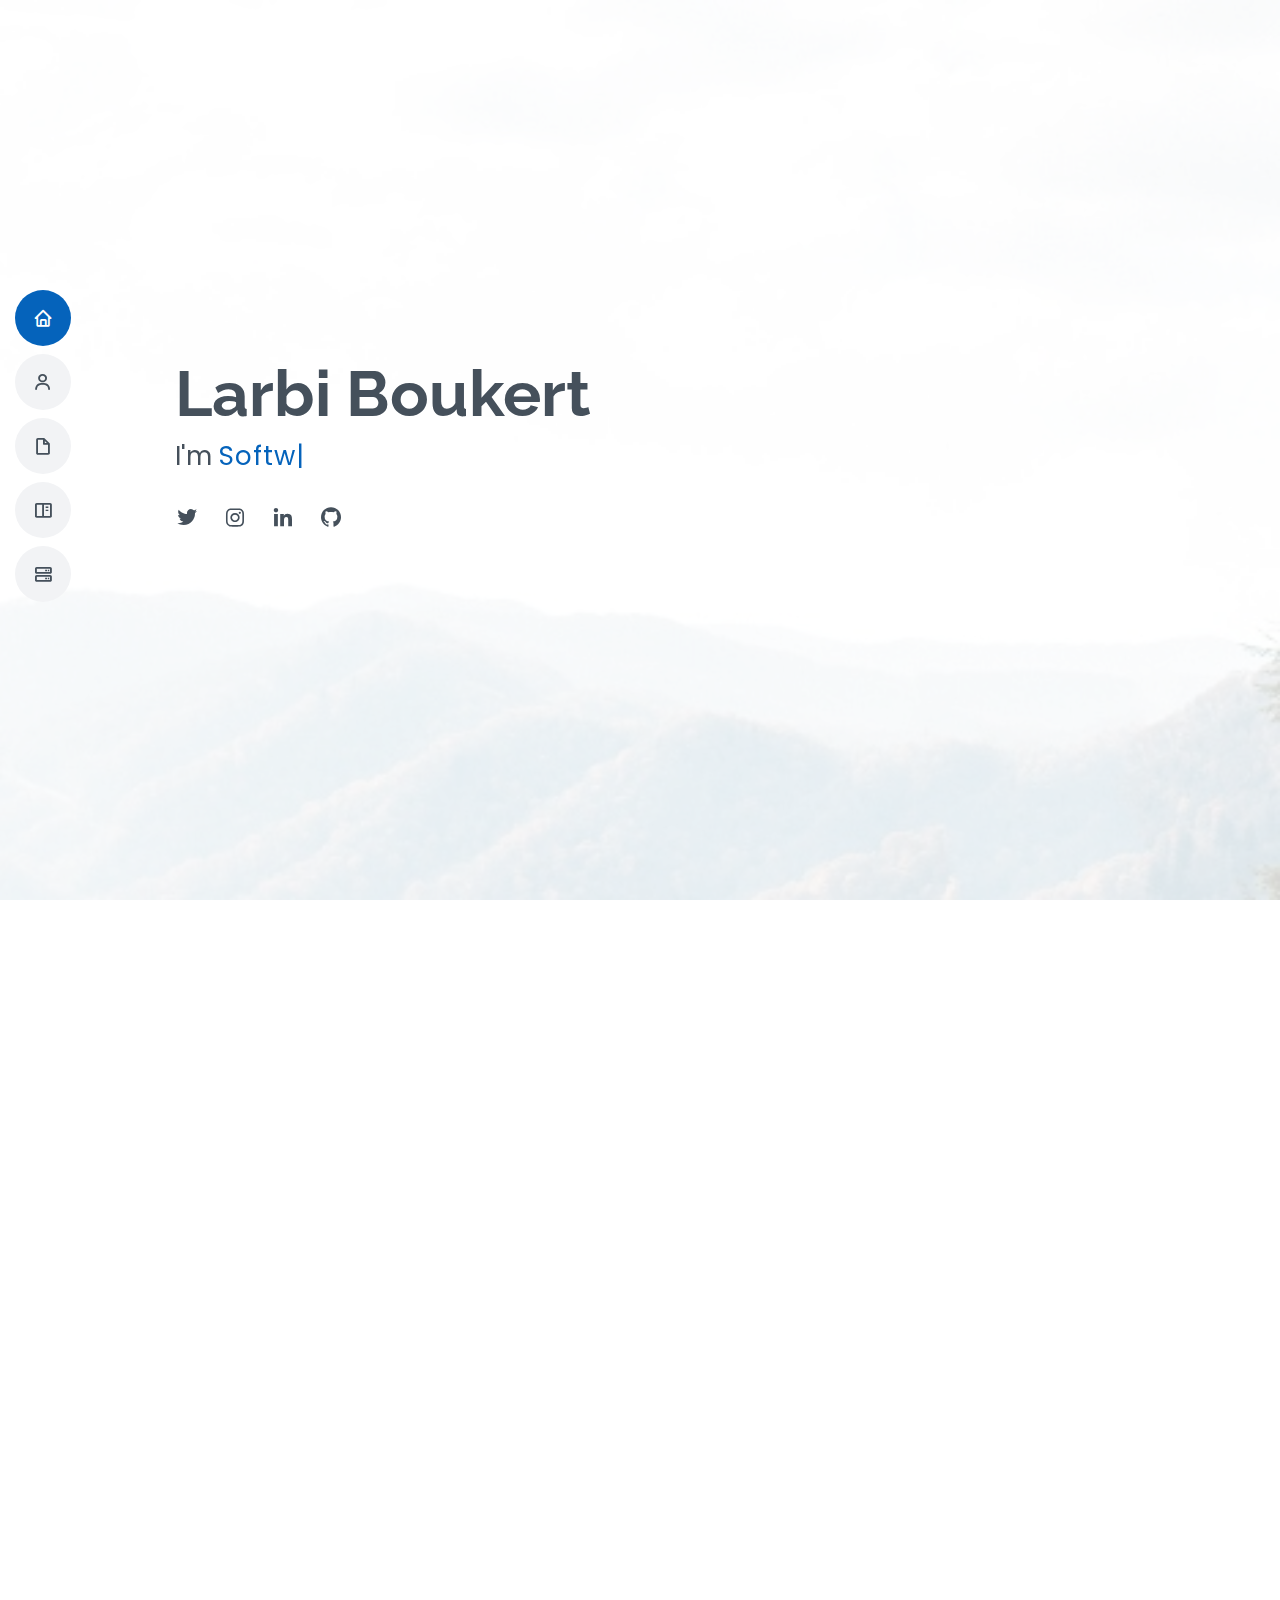
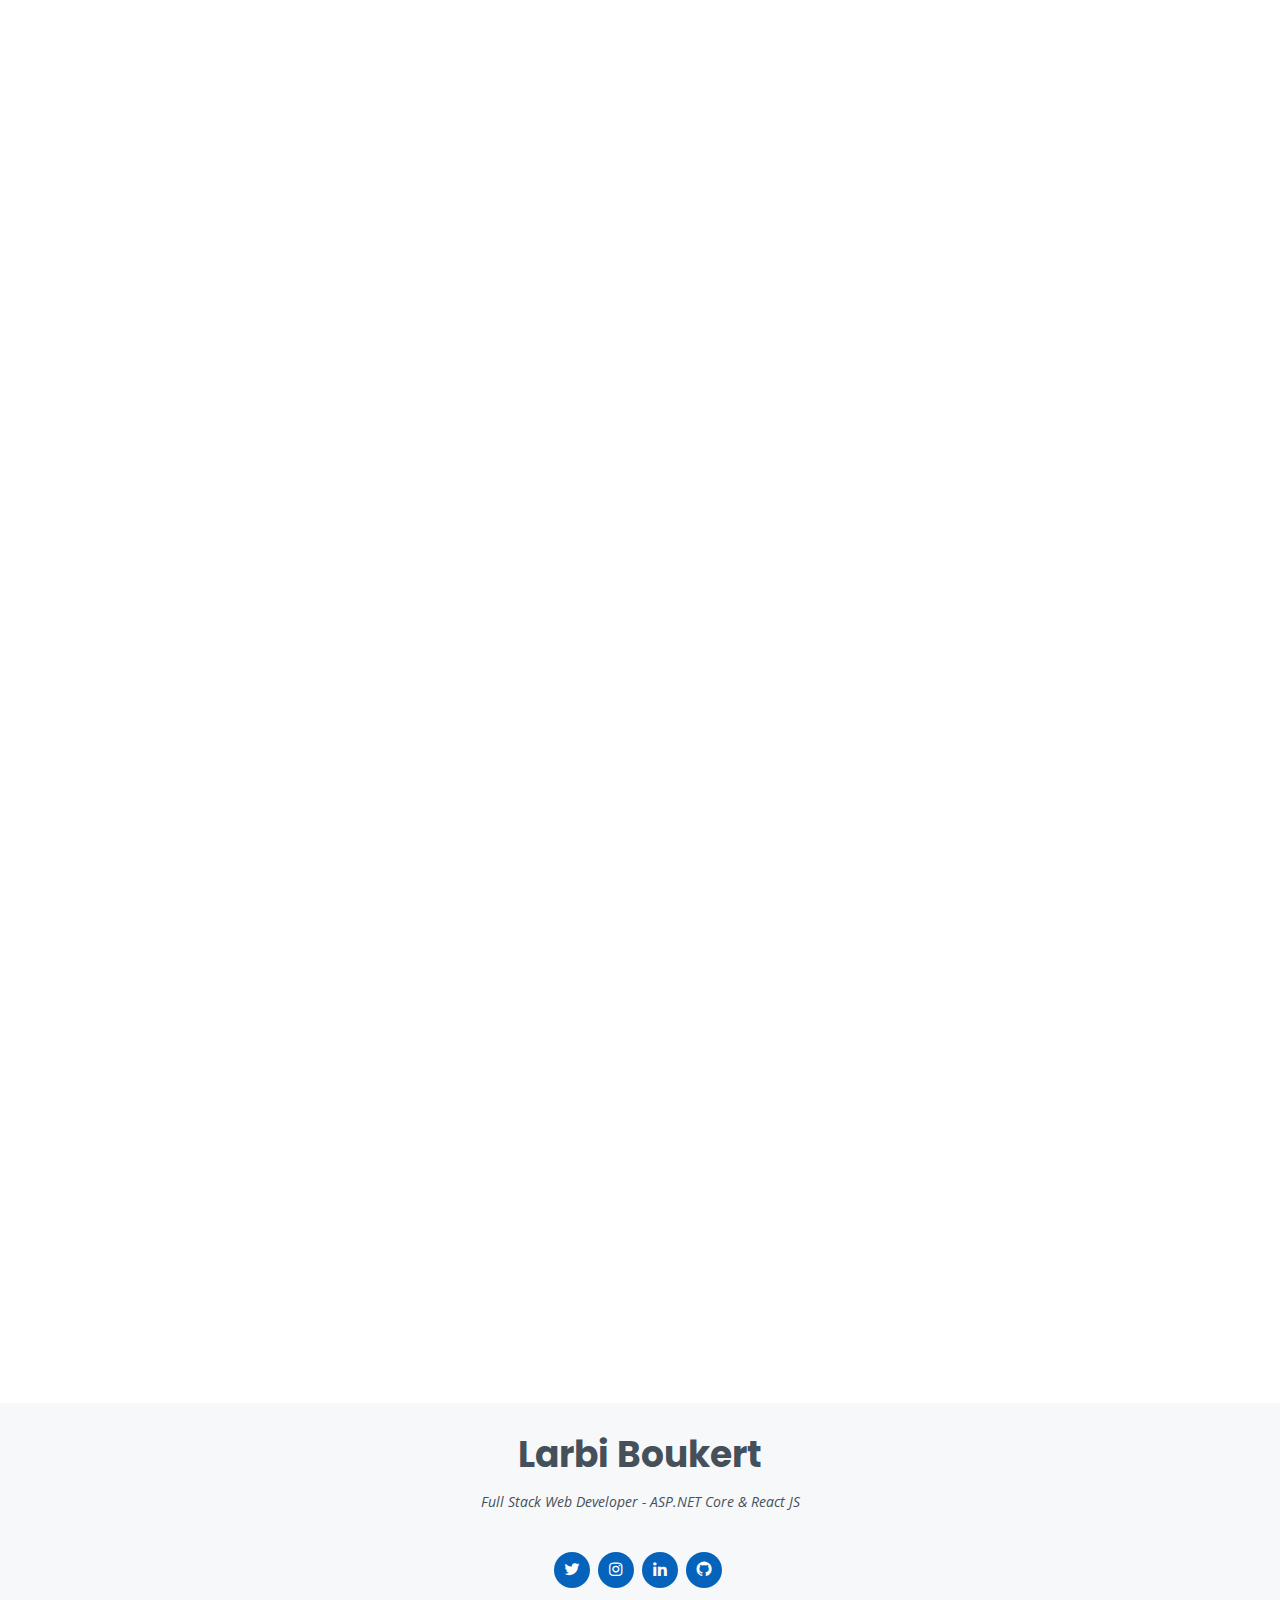
==== index.html @ 50a965f7 "add page style with basic infos" ====
<!DOCTYPE html>
<html lang="en">

<head>
  <meta charset="utf-8">
  <meta content="width=device-width, initial-scale=1.0" name="viewport">

  <title>Larbi Boukert | Portfolio</title>
  <meta content="" name="description">
  <meta content="" name="keywords">

  <!-- Favicons -->
  <link href="assets/img/profile-img.jpeg" rel="icon">

  <!-- Google Fonts -->
  <link href="https://fonts.googleapis.com/css?family=Open+Sans:300,300i,400,400i,600,600i,700,700i|Raleway:300,300i,400,400i,500,500i,600,600i,700,700i|Poppins:300,300i,400,400i,500,500i,600,600i,700,700i" rel="stylesheet">

  <!-- Vendor CSS Files -->
  <link href="assets/vendor/bootstrap/css/bootstrap.min.css" rel="stylesheet">
  <link href="assets/vendor/icofont/icofont.min.css" rel="stylesheet">
  <link href="assets/vendor/boxicons/css/boxicons.min.css" rel="stylesheet">
  <link href="assets/vendor/venobox/venobox.css" rel="stylesheet">
  <link href="assets/vendor/owl.carousel/assets/owl.carousel.min.css" rel="stylesheet">
  <link href="assets/vendor/aos/aos.css" rel="stylesheet">

  <!-- Template Main CSS File -->
  <link href="assets/css/style.css" rel="stylesheet">

</head>

<body>

  <!-- ======= Mobile nav toggle button ======= -->
  <button type="button" class="mobile-nav-toggle d-xl-none"><i class="icofont-navigation-menu"></i></button>

  <!-- ======= Header ======= -->
  <header id="header" class="d-flex flex-column justify-content-center">

    <nav class="nav-menu">
      <ul>
        <li class="active"><a href="#hero"><i class="bx bx-home"></i> <span>Home</span></a></li>
        <li><a href="#about"><i class="bx bx-user"></i> <span>About</span></a></li>
        <li><a href="#resume"><i class="bx bx-file-blank"></i> <span>Resume</span></a></li>
        <li><a href="#portfolio"><i class="bx bx-book-content"></i> <span>Portfolio</span></a></li>
        <li><a href="#services"><i class="bx bx-server"></i> <span>Services</span></a></li>
      </ul>
    </nav><!-- .nav-menu -->

  </header><!-- End Header -->

  <!-- ======= Hero Section ======= -->
  <section id="hero" class="d-flex flex-column justify-content-center">
    <div class="container" data-aos="zoom-in" data-aos-delay="100">
      <h1>Larbi Boukert</h1>
      <p>I'm <span class="typed" data-typed-items="Software Engineer, Frontend Developer, Backend Developer, Freelancer"></span></p>
      <div class="social-links">
        <a href="https://twitter.com/larbiboukert" target="blank" class="twitter"><i class="bx bxl-twitter"></i></a>
        <a href="https://www.instagram.com/larbiboukert/" target="blank" class="instagram"><i class="bx bxl-instagram"></i></a>
        <a href="https://www.linkedin.com/in/larbiboukert/" target="blank" class="linkedin"><i class="bx bxl-linkedin"></i></a>
        <a href="https://github.com/larbiboukert" target="blank" class="github"><i class="bx bxl-github"></i></a>
      </div>
    </div>
  </section><!-- End Hero -->

  <main id="main">

    <!-- ======= About Section ======= -->
    <section id="about" class="about">
      <div class="container" data-aos="fade-up">

        <div class="section-title">
          <h2>About</h2>
        </div>

        <div class="row">
          <div class="col-lg-4">
            <img src="assets/img/profile-img.jpeg" class="img-fluid profile-img" alt="">
          </div>
          <div class="col-lg-8 pt-4 pt-lg-0 content">
            <h3>Full Stack Web Developer - ASP.NET Core &amp; React JS</h3>
            <div class="row">
              <div class="col-lg-6">
                <ul>
                  <li><i class="icofont-rounded-right"></i> <strong>Birthday:</strong> 27 August 1997</li>
                  <li><i class="icofont-rounded-right"></i> <strong>Website:</strong> larbiboukert.github.io</li>
                  <li><i class="icofont-rounded-right"></i> <strong>Phone:</strong> +213 558 62 33 17</li>
                  <li><i class="icofont-rounded-right"></i> <strong>City:</strong> Algiers, Algeria</li>
                </ul>
              </div>
              <div class="col-lg-6">
                <ul>
                  <li><i class="icofont-rounded-right"></i> <strong>Age:</strong> 23</li>
                  <li><i class="icofont-rounded-right"></i> <strong>Degree:</strong> Master</li>
                  <li><i class="icofont-rounded-right"></i> <strong>Email:</strong> larbiboukert@gmail.com</li>
                  <li><i class="icofont-rounded-right"></i> <strong>Freelance:</strong> Available</li>
                </ul>
              </div>
            </div>
            <p>
              Dedicated and motivated full stack web developer with experience in dotNET and React.
							Strong creative and analytical skills. Team player with an eye for detail.
							Strong collaboration skills and proven history of application development.
							Hard-working with a flair for creating elegant solutions in the least amount of time.
            </p>
          </div>
        </div>

      </div>
    </section><!-- End About Section -->

    <!-- ======= Facts Section ======= -->
    <section id="facts" class="facts">
      <div class="container" data-aos="fade-up">

        <div class="section-title">
          <h2>Languages</h2>
        </div>

        <div class="row">

          <div class="col-lg-3 col-md-6">
            <div class="count-box">
              <i class="icofont-speech-comments"></i>
              <span>English</span>
              <p>Fluent</p>
            </div>
          </div>

          <div class="col-lg-3 col-md-6 mt-5 mt-md-0">
            <div class="count-box">
              <i class="icofont-speech-comments"></i>
              <span>French</span>
              <p>Fluent</p>
            </div>
          </div>

          <div class="col-lg-3 col-md-6 mt-5 mt-lg-0">
            <div class="count-box">
              <i class="icofont-speech-comments"></i>
              <span>Arabic</span>
              <p>Native</p>
            </div>
          </div>

          <div class="col-lg-3 col-md-6 mt-5 mt-lg-0">
            <div class="count-box">
              <i class="icofont-speech-comments"></i>
              <span>Spanish</span>
              <p>Beginner</p>
            </div>
          </div>

        </div>

      </div>
    </section><!-- End Facts Section -->

    <!-- ======= Skills Section ======= -->
    <section id="skills" class="skills section-bg">
      <div class="container" data-aos="fade-up">

        <div class="section-title">
          <h2>Skills</h2>
        </div>

        <div class="row skills-content">

          <div class="col-lg-6">

            <div class="progress">
              <span class="skill">HTML / CSS / Bootstrap <i class="val">100%</i></span>
              <div class="progress-bar-wrap">
                <div class="progress-bar" role="progressbar" aria-valuenow="100" aria-valuemin="0" aria-valuemax="100"></div>
              </div>
            </div>

            <div class="progress">
              <span class="skill">JavaScript <i class="val">100%</i></span>
              <div class="progress-bar-wrap">
                <div class="progress-bar" role="progressbar" aria-valuenow="100" aria-valuemin="0" aria-valuemax="100"></div>
              </div>
            </div>

            <div class="progress">
              <span class="skill">React JS <i class="val">100%</i></span>
              <div class="progress-bar-wrap">
                <div class="progress-bar" role="progressbar" aria-valuenow="100" aria-valuemin="0" aria-valuemax="100"></div>
              </div>
            </div>

            <div class="progress">
              <span class="skill">TypeScript <i class="val">80%</i></span>
              <div class="progress-bar-wrap">
                <div class="progress-bar" role="progressbar" aria-valuenow="80" aria-valuemin="0" aria-valuemax="100"></div>
              </div>
            </div>

            <div class="progress">
              <span class="skill">Blazor <i class="val">70%</i></span>
              <div class="progress-bar-wrap">
                <div class="progress-bar" role="progressbar" aria-valuenow="70" aria-valuemin="0" aria-valuemax="100"></div>
              </div>
            </div>

          </div>

          <div class="col-lg-6">

            <div class="progress">
              <span class="skill">.NET / C# <i class="val">100%</i></span>
              <div class="progress-bar-wrap">
                <div class="progress-bar" role="progressbar" aria-valuenow="100" aria-valuemin="0" aria-valuemax="100"></div>
              </div>
            </div>
            
            <div class="progress">
              <span class="skill">ASP.NET Core <i class="val">100%</i></span>
              <div class="progress-bar-wrap">
                <div class="progress-bar" role="progressbar" aria-valuenow="100" aria-valuemin="0" aria-valuemax="100"></div>
              </div>
            </div>
            
            <div class="progress">
              <span class="skill">Node JS <i class="val">80%</i></span>
              <div class="progress-bar-wrap">
                <div class="progress-bar" role="progressbar" aria-valuenow="80" aria-valuemin="0" aria-valuemax="100"></div>
              </div>
            </div>

            <div class="progress">
              <span class="skill">Java  <i class="val">80%</i></span>
              <div class="progress-bar-wrap">
                <div class="progress-bar" role="progressbar" aria-valuenow="80" aria-valuemin="0" aria-valuemax="100"></div>
              </div>
            </div>

            <div class="progress">
              <span class="skill">SQL / NoSql  <i class="val">80%</i></span>
              <div class="progress-bar-wrap">
                <div class="progress-bar" role="progressbar" aria-valuenow="80" aria-valuemin="0" aria-valuemax="100"></div>
              </div>
            </div>

          </div>

        </div>
        
        <div class="row skills-content">
          <div class="col">
            
            <div class="progress">
              <span class="skill">WordPress / CMS <i class="val">70%</i></span>
              <div class="progress-bar-wrap">
                <div class="progress-bar" role="progressbar" aria-valuenow="70" aria-valuemin="0" aria-valuemax="100"></div>
              </div>
            </div>
            
            <div class="progress">
              <span class="skill">Xamarin <i class="val">60%</i></span>
              <div class="progress-bar-wrap">
                <div class="progress-bar" role="progressbar" aria-valuenow="60" aria-valuemin="0" aria-valuemax="100"></div>
              </div>
            </div>
            
            <div class="progress">
              <span class="skill">React Native <i class="val">50%</i></span>
              <div class="progress-bar-wrap">
                <div class="progress-bar" role="progressbar" aria-valuenow="50" aria-valuemin="0" aria-valuemax="100"></div>
              </div>
            </div>
            
            <div class="progress">
              <span class="skill">Android Studio <i class="val">50%</i></span>
              <div class="progress-bar-wrap">
                <div class="progress-bar" role="progressbar" aria-valuenow="50" aria-valuemin="0" aria-valuemax="100"></div>
              </div>
            </div>
            
            <div class="progress">
              <span class="skill">UML <i class="val">90%</i></span>
              <div class="progress-bar-wrap">
                <div class="progress-bar" role="progressbar" aria-valuenow="90" aria-valuemin="0" aria-valuemax="100"></div>
              </div>
            </div>

            <div class="progress">
              <span class="skill">Photoshop <i class="val">60%</i></span>
              <div class="progress-bar-wrap">
                <div class="progress-bar" role="progressbar" aria-valuenow="60" aria-valuemin="0" aria-valuemax="100"></div>
              </div>
            </div>
            
            <div class="progress">
              <span class="skill">Illustrator <i class="val">50%</i></span>
              <div class="progress-bar-wrap">
                <div class="progress-bar" role="progressbar" aria-valuenow="50" aria-valuemin="0" aria-valuemax="100"></div>
              </div>
            </div>
          </div>
        </div>

      </div>
    </section><!-- End Skills Section -->

    <!-- ======= Resume Section ======= -->
    <section id="resume" class="resume">
      <div class="container" data-aos="fade-up">

        <div class="section-title">
          <h2>Resume</h2>
        </div>

        <div class="row">
          <div class="col-lg-6">
            <h3 class="resume-title">Sumary</h3>
            <div class="resume-item pb-0">
              <h4>Larbi Boukert</h4>
              <p><em>Innovative and deadline-driven Full Stack Web Developer with 3+ years of experience developing web applications from initial design & concept to final, polished deliverable.</em></p>
              <ul>
                <li>Algiers, Algeria</li>
                <li>(213) 558-62-33-17</li>
                <li>larbiboukert@gmail.com</li>
              </ul>
            </div>

            <h3 class="resume-title">Education</h3>
            <div class="resume-item">
              <h4>Master Degree in Computer Science</h4>
              <h5>2018 - 2020</h5>
              <p><em>University M'Hamed Bouguera of Boumerdes, Boumerdes, Algeria</em></p>
              <p>
                Master degree in software engineering and information processing.
              </p>
            </div>
            <div class="resume-item">
              <h4>Bachelor Degree in Computer Science</h4>
              <h5>2015 - 2018</h5>
              <p><em>University M'Hamed Bouguera of Boumerdes, Boumerdes, Algeria</em></p>
              <p>
                Bachelor degree after three years of study in information systems branch.
              </p>
            </div>
          </div>
          <div class="col-lg-6">
            <h3 class="resume-title">Professional Experience</h3>
            <div class="resume-item">
              <h4>Full Stack Web Developer</h4>
              <h5>July 2020 - Present</h5>
              <p><em>Algiers, Algeria </em></p>
              <ul>
                <li>Client side applications with React, Redux and Next js.</li>
                <li>ASP.NET MVC applications.</li>
                <li>.NET Core Web APIs and services.</li>
                <li>REST APIs with Node and Express js.</li>
              </ul>
            </div>
            <div class="resume-item">
              <h4>Freelance</h4>
              <h5>2020 - Present</h5>
              <ul>
                <li>Connected React apps and dashboards with backend services and databases.</li>
                <li>Developed web APIs with ASP.NET Core.</li>
                <li>Created custom client apps with React and ASP.NET Core</li>
                <li>Created business representation websites and ecommerce with HTML/CSS/Bootstrap/WordPress</li>
              </ul>
            </div>
          </div>
        </div>

      </div>
    </section><!-- End Resume Section -->

    <!-- ======= Portfolio Section ======= ->
    <section id="portfolio" class="portfolio section-bg">
      <div class="container" data-aos="fade-up">

        <div class="section-title">
          <h2>Portfolio</h2>
        </div>

        <div class="row">
          <div class="col-lg-12 d-flex justify-content-center" data-aos="fade-up" data-aos-delay="100">
            <ul id="portfolio-flters">
              <li data-filter="*" class="filter-active">All</li>
              <li data-filter=".filter-app">ASP.NET Core</li>
              <li data-filter=".filter-card">React JS</li>
              <li data-filter=".filter-web">Others</li>
            </ul>
          </div>
        </div>

        <div class="row portfolio-container" data-aos="fade-up" data-aos-delay="200">

          <div class="col-lg-4 col-md-6 portfolio-item filter-app">
            <div class="portfolio-wrap">
              <img src="assets/img/portfolio/portfolio-1.jpg" class="img-fluid" alt="">
              <div class="portfolio-info">
                <h4>App 1</h4>
                <p>App</p>
                <div class="portfolio-links">
                  <a href="assets/img/portfolio/portfolio-1.jpg" data-gall="portfolioGallery" class="venobox" title="App 1"><i class="bx bx-plus"></i></a>
                  <a href="portfolio-details.html" data-gall="portfolioDetailsGallery" data-vbtype="iframe" class="venobox" title="Portfolio Details"><i class="bx bx-link"></i></a>
                </div>
              </div>
            </div>
          </div>

          <div class="col-lg-4 col-md-6 portfolio-item filter-web">
            <div class="portfolio-wrap">
              <img src="assets/img/portfolio/portfolio-2.jpg" class="img-fluid" alt="">
              <div class="portfolio-info">
                <h4>Web 3</h4>
                <p>Web</p>
                <div class="portfolio-links">
                  <a href="assets/img/portfolio/portfolio-2.jpg" data-gall="portfolioGallery" class="venobox" title="Web 3"><i class="bx bx-plus"></i></a>
                  <a href="portfolio-details.html" data-gall="portfolioDetailsGallery" data-vbtype="iframe" class="venobox" title="Portfolio Details"><i class="bx bx-link"></i></a>
                </div>
              </div>
            </div>
          </div>

          <div class="col-lg-4 col-md-6 portfolio-item filter-app">
            <div class="portfolio-wrap">
              <img src="assets/img/portfolio/portfolio-3.jpg" class="img-fluid" alt="">
              <div class="portfolio-info">
                <h4>App 2</h4>
                <p>App</p>
                <div class="portfolio-links">
                  <a href="assets/img/portfolio/portfolio-3.jpg" data-gall="portfolioGallery" class="venobox" title="App 2"><i class="bx bx-plus"></i></a>
                  <a href="portfolio-details.html" data-gall="portfolioDetailsGallery" data-vbtype="iframe" class="venobox" title="Portfolio Details"><i class="bx bx-link"></i></a>
                </div>
              </div>
            </div>
          </div>

          <div class="col-lg-4 col-md-6 portfolio-item filter-card">
            <div class="portfolio-wrap">
              <img src="assets/img/portfolio/portfolio-4.jpg" class="img-fluid" alt="">
              <div class="portfolio-info">
                <h4>Card 2</h4>
                <p>Card</p>
                <div class="portfolio-links">
                  <a href="assets/img/portfolio/portfolio-4.jpg" data-gall="portfolioGallery" class="venobox" title="Card 2"><i class="bx bx-plus"></i></a>
                  <a href="portfolio-details.html" data-gall="portfolioDetailsGallery" data-vbtype="iframe" class="venobox" title="Portfolio Details"><i class="bx bx-link"></i></a>
                </div>
              </div>
            </div>
          </div>

          <div class="col-lg-4 col-md-6 portfolio-item filter-web">
            <div class="portfolio-wrap">
              <img src="assets/img/portfolio/portfolio-5.jpg" class="img-fluid" alt="">
              <div class="portfolio-info">
                <h4>Web 2</h4>
                <p>Web</p>
                <div class="portfolio-links">
                  <a href="assets/img/portfolio/portfolio-5.jpg" data-gall="portfolioGallery" class="venobox" title="Web 2"><i class="bx bx-plus"></i></a>
                  <a href="portfolio-details.html" data-gall="portfolioDetailsGallery" data-vbtype="iframe" class="venobox" title="Portfolio Details"><i class="bx bx-link"></i></a>
                </div>
              </div>
            </div>
          </div>

          <div class="col-lg-4 col-md-6 portfolio-item filter-app">
            <div class="portfolio-wrap">
              <img src="assets/img/portfolio/portfolio-6.jpg" class="img-fluid" alt="">
              <div class="portfolio-info">
                <h4>App 3</h4>
                <p>App</p>
                <div class="portfolio-links">
                  <a href="assets/img/portfolio/portfolio-6.jpg" data-gall="portfolioGallery" class="venobox" title="App 3"><i class="bx bx-plus"></i></a>
                  <a href="portfolio-details.html" data-gall="portfolioDetailsGallery" data-vbtype="iframe" class="venobox" title="Portfolio Details"><i class="bx bx-link"></i></a>
                </div>
              </div>
            </div>
          </div>

          <div class="col-lg-4 col-md-6 portfolio-item filter-card">
            <div class="portfolio-wrap">
              <img src="assets/img/portfolio/portfolio-7.jpg" class="img-fluid" alt="">
              <div class="portfolio-info">
                <h4>Card 1</h4>
                <p>Card</p>
                <div class="portfolio-links">
                  <a href="assets/img/portfolio/portfolio-7.jpg" data-gall="portfolioGallery" class="venobox" title="Card 1"><i class="bx bx-plus"></i></a>
                  <a href="portfolio-details.html" data-gall="portfolioDetailsGallery" data-vbtype="iframe" class="venobox" title="Portfolio Details"><i class="bx bx-link"></i></a>
                </div>
              </div>
            </div>
          </div>

          <div class="col-lg-4 col-md-6 portfolio-item filter-card">
            <div class="portfolio-wrap">
              <img src="assets/img/portfolio/portfolio-8.jpg" class="img-fluid" alt="">
              <div class="portfolio-info">
                <h4>Card 3</h4>
                <p>Card</p>
                <div class="portfolio-links">
                  <a href="assets/img/portfolio/portfolio-8.jpg" data-gall="portfolioGallery" class="venobox" title="Card 3"><i class="bx bx-plus"></i></a>
                  <a href="portfolio-details.html" data-gall="portfolioDetailsGallery" data-vbtype="iframe" class="venobox" title="Portfolio Details"><i class="bx bx-link"></i></a>
                </div>
              </div>
            </div>
          </div>

          <div class="col-lg-4 col-md-6 portfolio-item filter-web">
            <div class="portfolio-wrap">
              <img src="assets/img/portfolio/portfolio-9.jpg" class="img-fluid" alt="">
              <div class="portfolio-info">
                <h4>Web 3</h4>
                <p>Web</p>
                <div class="portfolio-links">
                  <a href="assets/img/portfolio/portfolio-9.jpg" data-gall="portfolioGallery" class="venobox" title="Web 3"><i class="bx bx-plus"></i></a>
                  <a href="portfolio-details.html" data-gall="portfolioDetailsGallery" data-vbtype="iframe" class="venobox" title="Portfolio Details"><i class="bx bx-link"></i></a>
                </div>
              </div>
            </div>
          </div>

        </div>

      </div>
    </section><!-- End Portfolio Section -->

    <!-- ======= Services Section ======= -->
    <section id="services" class="services">
      <div class="container" data-aos="fade-up">

        <div class="section-title">
          <h2>Services</h2>
        </div>

        <div class="row">

          <div class="col-lg-4 col-md-6 d-flex align-items-stretch" data-aos="zoom-in" data-aos-delay="100">
            <div class="icon-box iconbox-blue">
              <div class="icon">
                <svg width="100" height="100" viewBox="0 0 600 600" xmlns="http://www.w3.org/2000/svg">
                  <path stroke="none" stroke-width="0" fill="#f5f5f5" d="M300,521.0016835830174C376.1290562159157,517.8887921683347,466.0731472004068,529.7835943286574,510.70327084640275,468.03025145048787C554.3714126377745,407.6079735673963,508.03601936045806,328.9844924480964,491.2728898941984,256.3432110539036C474.5976632858925,184.082847569629,479.9380746630129,96.60480741107993,416.23090153303,58.64404602377083C348.86323505073057,18.502131276798302,261.93793281208167,40.57373210992963,193.5410806939664,78.93577620505333C130.42746243093433,114.334589627462,98.30271207620316,179.96522072025542,76.75703585869454,249.04625023123273C51.97151888228291,328.5150500222984,13.704378332031375,421.85034740162234,66.52175969318436,486.19268352777647C119.04800174914682,550.1803526380478,217.28368757567262,524.383925680826,300,521.0016835830174"></path>
                </svg>
                <i class="bx bxl-dribbble"></i>
              </div>
              <h4><a href="">Frontend</a></h4>
              <p>Client side development</p>
            </div>
          </div>

          <div class="col-lg-4 col-md-6 d-flex align-items-stretch mt-4 mt-md-0" data-aos="zoom-in" data-aos-delay="200">
            <div class="icon-box iconbox-orange ">
              <div class="icon">
                <svg width="100" height="100" viewBox="0 0 600 600" xmlns="http://www.w3.org/2000/svg">
                  <path stroke="none" stroke-width="0" fill="#f5f5f5" d="M300,582.0697525312426C382.5290701553225,586.8405444964366,449.9789794690241,525.3245884688669,502.5850820975895,461.55621195738473C556.606425686781,396.0723002908107,615.8543463187945,314.28637112970534,586.6730223649479,234.56875336149918C558.9533121215079,158.8439757836574,454.9685369536778,164.00468322053177,381.49747125262974,130.76875717737553C312.15926192815925,99.40240125094834,248.97055460311594,18.661163978235184,179.8680185752513,50.54337015887873C110.5421016452524,82.52863877960104,119.82277516462835,180.83849132639028,109.12597500060166,256.43424936330496C100.08760227029461,320.3096726198365,92.17705696193138,384.0621239912766,124.79988738764834,439.7174275375508C164.83382741302287,508.01625554203684,220.96474134820875,577.5009287672846,300,582.0697525312426"></path>
                </svg>
                <i class="bx bx-file"></i>
              </div>
              <h4><a href="">Backend</a></h4>
              <p>Server side development</p>
            </div>
          </div>

          <div class="col-lg-4 col-md-6 d-flex align-items-stretch mt-4 mt-lg-0" data-aos="zoom-in" data-aos-delay="300">
            <div class="icon-box iconbox-pink">
              <div class="icon">
                <svg width="100" height="100" viewBox="0 0 600 600" xmlns="http://www.w3.org/2000/svg">
                  <path stroke="none" stroke-width="0" fill="#f5f5f5" d="M300,541.5067337569781C382.14930387511276,545.0595476570109,479.8736841581634,548.3450877840088,526.4010558755058,480.5488172755941C571.5218469581645,414.80211281144784,517.5187510058486,332.0715597781072,496.52539010469104,255.14436215662573C477.37192572678356,184.95920475031193,473.57363656557914,105.61284051026155,413.0603344069578,65.22779650032875C343.27470386102294,18.654635553484475,251.2091493199835,5.337323636656869,175.0934190732945,40.62881213300186C97.87086631185822,76.43348514350839,51.98124368387456,156.15599469081315,36.44837278890362,239.84606092416172C21.716077023791087,319.22268207091537,43.775223500013084,401.1760424656574,96.891909868211,461.97329694683043C147.22146801428983,519.5804099606455,223.5754009179313,538.201503339737,300,541.5067337569781"></path>
                </svg>
                <i class="bx bx-tachometer"></i>
              </div>
              <h4><a href="">Custom Web Apps</a></h4>
              <p>Personilized web based applications</p>
            </div>
          </div>

          <div class="col-lg-4 col-md-6 d-flex align-items-stretch mt-4" data-aos="zoom-in" data-aos-delay="100">
            <div class="icon-box iconbox-yellow">
              <div class="icon">
                <svg width="100" height="100" viewBox="0 0 600 600" xmlns="http://www.w3.org/2000/svg">
                  <path stroke="none" stroke-width="0" fill="#f5f5f5" d="M300,503.46388370962813C374.79870501325706,506.71871716319447,464.8034551963731,527.1746412648533,510.4981551193396,467.86667711651364C555.9287308511215,408.9015244558933,512.6030010748507,327.5744911775523,490.211057578863,256.5855673507754C471.097692560561,195.9906835881958,447.69079081568157,138.11976852964426,395.19560036434837,102.3242989838813C329.3053358748298,57.3949838291264,248.02791733380457,8.279543830951368,175.87071277845988,42.242879143198664C103.41431057327972,76.34704239035025,93.79494320519305,170.9812938413882,81.28167332365135,250.07896920659033C70.17666984294237,320.27484674793965,64.84698225790005,396.69656628748305,111.28512138212992,450.4950937839243C156.20124167950087,502.5303643271138,231.32542653798444,500.4755392045468,300,503.46388370962813"></path>
                </svg>
                <i class="bx bx-layer"></i>
              </div>
              <h4><a href="">Ecommerce</a></h4>
              <p>Ecommerce websites</p>
            </div>
          </div>

          <div class="col-lg-4 col-md-6 d-flex align-items-stretch mt-4" data-aos="zoom-in" data-aos-delay="200">
            <div class="icon-box iconbox-red">
              <div class="icon">
                <svg width="100" height="100" viewBox="0 0 600 600" xmlns="http://www.w3.org/2000/svg">
                  <path stroke="none" stroke-width="0" fill="#f5f5f5" d="M300,532.3542879108572C369.38199826031484,532.3153073249985,429.10787420159085,491.63046689027357,474.5244479745417,439.17860296908856C522.8885846962883,383.3225815378663,569.1668002868075,314.3205725914397,550.7432151929288,242.7694973846089C532.6665558377875,172.5657663291529,456.2379748765914,142.6223662098291,390.3689995646985,112.34683881706744C326.66090330228417,83.06452184765237,258.84405631176094,53.51806209861945,193.32584062364296,78.48882559362697C121.61183558270385,105.82097193414197,62.805066853699245,167.19869350419734,48.57481801355237,242.6138429142374C34.843463184063346,315.3850353017275,76.69343916112496,383.4422959591041,125.22947124332185,439.3748458443577C170.7312796277747,491.8107796887764,230.57421082200815,532.3932930995766,300,532.3542879108572"></path>
                </svg>
                <i class="bx bx-slideshow"></i>
              </div>
              <h4><a href="">Online identity</a></h4>
              <p>Business representation websites</p>
            </div>
          </div>

          <div class="col-lg-4 col-md-6 d-flex align-items-stretch mt-4" data-aos="zoom-in" data-aos-delay="300">
            <div class="icon-box iconbox-teal">
              <div class="icon">
                <svg width="100" height="100" viewBox="0 0 600 600" xmlns="http://www.w3.org/2000/svg">
                  <path stroke="none" stroke-width="0" fill="#f5f5f5" d="M300,566.797414625762C385.7384707136149,576.1784315230908,478.7894351017131,552.8928747891023,531.9192734346935,484.94944893311C584.6109503024035,417.5663521118492,582.489472248146,322.67544863468447,553.9536738515405,242.03673114598146C529.1557734026468,171.96086150256528,465.24506316201064,127.66468636344209,395.9583748389544,100.7403814666027C334.2173773831606,76.7482773500951,269.4350130405921,84.62216499799875,207.1952322260088,107.2889140133804C132.92018162631612,134.33871894543012,41.79353780512637,160.00259165414826,22.644507872594943,236.69541883565114C3.319112789854554,314.0945973066697,72.72355303640163,379.243833228382,124.04198916343866,440.3218312028393C172.9286146004772,498.5055451809895,224.45579914871206,558.5317968840102,300,566.797414625762"></path>
                </svg>
                <i class="bx bx-arch"></i>
              </div>
              <h4><a href="">Management apps</a></h4>
              <p>Store, stock, inventory ..etc management applications</p>
            </div>
          </div>

        </div>

      </div>
    </section><!-- End Services Section -->

  </main><!-- End #main -->

  <!-- ======= Footer ======= -->
  <footer id="footer">
    <div class="container">
      <h3>Larbi Boukert</h3>
      <p>Full Stack Web Developer - ASP.NET Core & React JS</p>
      <div class="social-links">
        <a href="https://twitter.com/larbiboukert" target="blank" class="twitter"><i class="bx bxl-twitter"></i></a>
        <a href="https://www.instagram.com/larbiboukert/" target="blank" class="instagram"><i class="bx bxl-instagram"></i></a>
        <a href="https://www.linkedin.com/in/larbiboukert/" target="blank" class="linkedin"><i class="bx bxl-linkedin"></i></a>
        <a href="https://github.com/larbiboukert" target="blank" class="github"><i class="bx bxl-github"></i></a>
      </div>
    </div>
  </footer><!-- End Footer -->

  <a href="#" class="back-to-top"><i class="bx bx-up-arrow-alt"></i></a>
  <div id="preloader"></div>

  <!-- Vendor JS Files -->
  <script src="assets/vendor/jquery/jquery.min.js"></script>
  <script src="assets/vendor/bootstrap/js/bootstrap.bundle.min.js"></script>
  <script src="assets/vendor/jquery.easing/jquery.easing.min.js"></script>
  <script src="assets/vendor/php-email-form/validate.js"></script>
  <script src="assets/vendor/waypoints/jquery.waypoints.min.js"></script>
  <script src="assets/vendor/counterup/counterup.min.js"></script>
  <script src="assets/vendor/isotope-layout/isotope.pkgd.min.js"></script>
  <script src="assets/vendor/venobox/venobox.min.js"></script>
  <script src="assets/vendor/owl.carousel/owl.carousel.min.js"></script>
  <script src="assets/vendor/typed.js/typed.min.js"></script>
  <script src="assets/vendor/aos/aos.js"></script>

  <!-- Template Main JS File -->
  <script src="assets/js/main.js"></script>

</body>

</html>
---- assets/vendor/venobox/venobox.css ----
/* ------ venobox.css --------*/
.vbox-overlay *, .vbox-overlay *:before, .vbox-overlay *:after{
    -webkit-backface-visibility: hidden;
    -webkit-box-sizing:border-box;
    -moz-box-sizing:border-box;
    box-sizing:border-box;
}
.vbox-overlay * { 
    -webkit-backface-visibility: visible;
    backface-visibility: visible;
}
.vbox-overlay{
    display: -webkit-flex;
    display: flex;
    -webkit-flex-direction: column;
    flex-direction: column;
    -webkit-justify-content: center;
    justify-content: center;
    -webkit-align-items: center;
    align-items: center;
    position: fixed;
    left: 0;
    top: 0;
    bottom: 0;
    right: 0;
    z-index: 999999;
}

/* ----- navigation ----- */
.vbox-title{
    width: 100%;
    height: 40px;
    float: left;
    text-align: center;
    line-height: 28px;
    font-size: 12px;
    padding: 6px 50px;
    overflow: hidden;
    position: fixed;
    display: none;
    left: 0;
    z-index: 89;
}
.vbox-close{
    cursor: pointer;
    position: fixed;
    top: -1px;
    right: 0;
    width: 50px;
    height: 40px;
    padding: 6px;
    display: block;
    background-position:10px center;
    overflow: hidden;
    font-size: 24px;
    line-height: 1;
    text-align: center;
    z-index: 99;
}
.vbox-left{
    cursor: pointer;
    position: fixed;
    left: 0;
    height: 40px;
    overflow: hidden;
    line-height: 28px;
    font-size: 12px;
    z-index: 99;
    display: flex;
    align-items:center;
}
.vbox-num{
    display: inline-block;
    margin: 6px 0 6px 15px;
}
/* ----- Social share ----- */
.vbox-share{
    line-height: 28px;
    font-size: 12px;
    overflow: hidden;
    position: fixed;
    left: 0;
    z-index: 98;
    display: flex;
    align-items:center;
    justify-content: center;
    width: 100%;
    text-align: center;
}
.vbox-share svg{
    max-height: 28px;
    width: 28px;
    z-index: 10;
    margin-left: 12px;
    margin-top: 6px;
    margin-bottom: 6px;
    vertical-align: middle;
}


/* ----- navigation ARROWS ----- */
.vbox-next, .vbox-prev{
    position: fixed;
    top: 50%;
    margin-top: -15px;
    overflow: hidden;
    cursor: pointer;
    display: block;
    width: 45px;
    height: 45px;
    z-index: 99;
}
.vbox-next span, .vbox-prev span{
    position: relative;
    width: 20px;
    height: 20px;
    border: 2px solid transparent;
    border-top-color: #B6B6B6;
    border-right-color: #B6B6B6;
    text-indent: -100px;
    position: absolute;
    top: 8px;
    display: block;
}
.vbox-prev{
    left: 15px;
}
.vbox-next{
    right: 15px;
}
.vbox-prev span{
    left: 10px;
    -ms-transform: rotate(-135deg);
    -webkit-transform: rotate(-135deg);
    transform: rotate(-135deg);
}
.vbox-next span{
    -ms-transform: rotate(45deg);
    -webkit-transform: rotate(45deg);
    transform: rotate(45deg);
    right: 10px;
}
/* ------- inline window ------ */
.vbox-inline{
    width: 420px;
    height: 315px;
    height: 70vh;
    padding: 10px;
    background: #fff;
    margin: 0 auto;
    overflow: auto;
    text-align: left;
}
/* ------- Video & iFrames window ------ */
.venoframe{
    max-width: 100%;
    width: 100%;
    border: none;
    width: 100%;
    height: 260px;
    height: 70vh;
}
.venoframe.vbvid{
    height: 260px;
}
@media (min-width: 768px) {
    .venoframe, .vbox-inline{
        width: 90%;
        height: 360px;
        height: 70vh;
    }
    .venoframe.vbvid{
        width: 640px;
        height: 360px;
    }
}
@media (min-width: 992px) {
    .venoframe, .vbox-inline{
        max-width: 1200px;
        width: 80%;
        height: 540px;
        height: 70vh;
    }
    .venoframe.vbvid{
        width: 960px;
        height: 540px;
    }
}
/* 
Please do NOT edit this part! 
or at least read this note: http://i.imgur.com/7C0ws9e.gif
*/
.vbox-open{
    overflow: hidden;
}
.vbox-container{
    position: absolute;
    left: 0;
    right: 0;
    top: 0;
    bottom: 0;
    overflow-x: hidden;
    overflow-y: scroll;
    overflow-scrolling: touch;
    -webkit-overflow-scrolling: touch;
    z-index: 20;
    max-height: 100%;

}

.vbox-content{
    text-align: center;
    float: left;
    width: 100%;
    position: relative;
    overflow: hidden;
    padding: 20px 4%;
}
.vbox-container img{
    max-width: 100%;
    height: auto;
}
.vbox-figlio{
    box-shadow: 0 0 12px rgba(0,0,0,0.19), 0 6px 6px rgba(0,0,0,0.23);
    max-width: 100%;
    text-align: initial;
}
img.vbox-figlio{
    -webkit-user-select: none;
-khtml-user-select: none;
-moz-user-select: none;
-o-user-select: none;
user-select: none;
}
.vbox-content.swipe-left{
    margin-left: -200px !important;
}
.vbox-content.swipe-right{
    margin-left: 200px !important;
}
.vbox-animated{
    webkit-transition: margin 300ms ease-out;
    transition: margin 300ms ease-out;
}

/* ---------- preloader ----------
 * SPINKIT 
 * http://tobiasahlin.com/spinkit/
-------------------------------- */
.sk-double-bounce,.sk-rotating-plane{width:40px;height:40px;margin:40px auto}.sk-rotating-plane{background-color:#333;-webkit-animation:sk-rotatePlane 1.2s infinite ease-in-out;animation:sk-rotatePlane 1.2s infinite ease-in-out}@-webkit-keyframes sk-rotatePlane{0%{-webkit-transform:perspective(120px) rotateX(0) rotateY(0);transform:perspective(120px) rotateX(0) rotateY(0)}50%{-webkit-transform:perspective(120px) rotateX(-180.1deg) rotateY(0);transform:perspective(120px) rotateX(-180.1deg) rotateY(0)}100%{-webkit-transform:perspective(120px) rotateX(-180deg) rotateY(-179.9deg);transform:perspective(120px) rotateX(-180deg) rotateY(-179.9deg)}}@keyframes sk-rotatePlane{0%{-webkit-transform:perspective(120px) rotateX(0) rotateY(0);transform:perspective(120px) rotateX(0) rotateY(0)}50%{-webkit-transform:perspective(120px) rotateX(-180.1deg) rotateY(0);transform:perspective(120px) rotateX(-180.1deg) rotateY(0)}100%{-webkit-transform:perspective(120px) rotateX(-180deg) rotateY(-179.9deg);transform:perspective(120px) rotateX(-180deg) rotateY(-179.9deg)}}.sk-double-bounce{position:relative}.sk-double-bounce .sk-child{width:100%;height:100%;border-radius:50%;background-color:#333;opacity:.6;position:absolute;top:0;left:0;-webkit-animation:sk-doubleBounce 2s infinite ease-in-out;animation:sk-doubleBounce 2s infinite ease-in-out}.sk-chasing-dots .sk-child,.sk-spinner-pulse,.sk-three-bounce .sk-child{background-color:#333;border-radius:100%}.sk-double-bounce .sk-double-bounce2{-webkit-animation-delay:-1s;animation-delay:-1s}@-webkit-keyframes sk-doubleBounce{0%,100%{-webkit-transform:scale(0);transform:scale(0)}50%{-webkit-transform:scale(1);transform:scale(1)}}@keyframes sk-doubleBounce{0%,100%{-webkit-transform:scale(0);transform:scale(0)}50%{-webkit-transform:scale(1);transform:scale(1)}}.sk-wave{margin:40px auto;width:50px;height:40px;text-align:center;font-size:10px}.sk-wave .sk-rect{background-color:#333;height:100%;width:6px;display:inline-block;-webkit-animation:sk-waveStretchDelay 1.2s infinite ease-in-out;animation:sk-waveStretchDelay 1.2s infinite ease-in-out}.sk-wave .sk-rect1{-webkit-animation-delay:-1.2s;animation-delay:-1.2s}.sk-wave .sk-rect2{-webkit-animation-delay:-1.1s;animation-delay:-1.1s}.sk-wave .sk-rect3{-webkit-animation-delay:-1s;animation-delay:-1s}.sk-wave .sk-rect4{-webkit-animation-delay:-.9s;animation-delay:-.9s}.sk-wave .sk-rect5{-webkit-animation-delay:-.8s;animation-delay:-.8s}@-webkit-keyframes sk-waveStretchDelay{0%,100%,40%{-webkit-transform:scaleY(.4);transform:scaleY(.4)}20%{-webkit-transform:scaleY(1);transform:scaleY(1)}}@keyframes sk-waveStretchDelay{0%,100%,40%{-webkit-transform:scaleY(.4);transform:scaleY(.4)}20%{-webkit-transform:scaleY(1);transform:scaleY(1)}}.sk-wandering-cubes{margin:40px auto;width:40px;height:40px;position:relative}.sk-wandering-cubes .sk-cube{background-color:#333;width:10px;height:10px;position:absolute;top:0;left:0;-webkit-animation:sk-wanderingCube 1.8s ease-in-out -1.8s infinite both;animation:sk-wanderingCube 1.8s ease-in-out -1.8s infinite both}.sk-chasing-dots,.sk-spinner-pulse{width:40px;height:40px;margin:40px auto}.sk-wandering-cubes .sk-cube2{-webkit-animation-delay:-.9s;animation-delay:-.9s}@-webkit-keyframes sk-wanderingCube{0%{-webkit-transform:rotate(0);transform:rotate(0)}25%{-webkit-transform:translateX(30px) rotate(-90deg) scale(.5);transform:translateX(30px) rotate(-90deg) scale(.5)}50%{-webkit-transform:translateX(30px) translateY(30px) rotate(-179deg);transform:translateX(30px) translateY(30px) rotate(-179deg)}50.1%{-webkit-transform:translateX(30px) translateY(30px) rotate(-180deg);transform:translateX(30px) translateY(30px) rotate(-180deg)}75%{-webkit-transform:translateX(0) translateY(30px) rotate(-270deg) scale(.5);transform:translateX(0) translateY(30px) rotate(-270deg) scale(.5)}100%{-webkit-transform:rotate(-360deg);transform:rotate(-360deg)}}@keyframes sk-wanderingCube{0%{-webkit-transform:rotate(0);transform:rotate(0)}25%{-webkit-transform:translateX(30px) rotate(-90deg) scale(.5);transform:translateX(30px) rotate(-90deg) scale(.5)}50%{-webkit-transform:translateX(30px) translateY(30px) rotate(-179deg);transform:translateX(30px) translateY(30px) rotate(-179deg)}50.1%{-webkit-transform:translateX(30px) translateY(30px) rotate(-180deg);transform:translateX(30px) translateY(30px) rotate(-180deg)}75%{-webkit-transform:translateX(0) translateY(30px) rotate(-270deg) scale(.5);transform:translateX(0) translateY(30px) rotate(-270deg) scale(.5)}100%{-webkit-transform:rotate(-360deg);transform:rotate(-360deg)}}.sk-spinner-pulse{-webkit-animation:sk-pulseScaleOut 1s infinite ease-in-out;animation:sk-pulseScaleOut 1s infinite ease-in-out}@-webkit-keyframes sk-pulseScaleOut{0%{-webkit-transform:scale(0);transform:scale(0)}100%{-webkit-transform:scale(1);transform:scale(1);opacity:0}}@keyframes sk-pulseScaleOut{0%{-webkit-transform:scale(0);transform:scale(0)}100%{-webkit-transform:scale(1);transform:scale(1);opacity:0}}.sk-chasing-dots{position:relative;text-align:center;-webkit-animation:sk-chasingDotsRotate 2s infinite linear;animation:sk-chasingDotsRotate 2s infinite linear}.sk-chasing-dots .sk-child{width:60%;height:60%;display:inline-block;position:absolute;top:0;-webkit-animation:sk-chasingDotsBounce 2s infinite ease-in-out;animation:sk-chasingDotsBounce 2s infinite ease-in-out}.sk-chasing-dots .sk-dot2{top:auto;bottom:0;-webkit-animation-delay:-1s;animation-delay:-1s}@-webkit-keyframes sk-chasingDotsRotate{100%{-webkit-transform:rotate(360deg);transform:rotate(360deg)}}@keyframes sk-chasingDotsRotate{100%{-webkit-transform:rotate(360deg);transform:rotate(360deg)}}@-webkit-keyframes sk-chasingDotsBounce{0%,100%{-webkit-transform:scale(0);transform:scale(0)}50%{-webkit-transform:scale(1);transform:scale(1)}}@keyframes sk-chasingDotsBounce{0%,100%{-webkit-transform:scale(0);transform:scale(0)}50%{-webkit-transform:scale(1);transform:scale(1)}}.sk-three-bounce{margin:40px auto;width:80px;text-align:center}.sk-three-bounce .sk-child{width:20px;height:20px;display:inline-block;-webkit-animation:sk-three-bounce 1.4s ease-in-out 0s infinite both;animation:sk-three-bounce 1.4s ease-in-out 0s infinite both}.sk-circle .sk-child:before,.sk-fading-circle .sk-circle:before{display:block;border-radius:100%;content:'';background-color:#333}.sk-three-bounce .sk-bounce1{-webkit-animation-delay:-.32s;animation-delay:-.32s}.sk-three-bounce .sk-bounce2{-webkit-animation-delay:-.16s;animation-delay:-.16s}@-webkit-keyframes sk-three-bounce{0%,100%,80%{-webkit-transform:scale(0);transform:scale(0)}40%{-webkit-transform:scale(1);transform:scale(1)}}@keyframes sk-three-bounce{0%,100%,80%{-webkit-transform:scale(0);transform:scale(0)}40%{-webkit-transform:scale(1);transform:scale(1)}}.sk-circle{margin:40px auto;width:40px;height:40px;position:relative}.sk-circle .sk-child{width:100%;height:100%;position:absolute;left:0;top:0}.sk-circle .sk-child:before{margin:0 auto;width:15%;height:15%;-webkit-animation:sk-circleBounceDelay 1.2s infinite ease-in-out both;animation:sk-circleBounceDelay 1.2s infinite ease-in-out both}.sk-circle .sk-circle2{-webkit-transform:rotate(30deg);-ms-transform:rotate(30deg);transform:rotate(30deg)}.sk-circle .sk-circle3{-webkit-transform:rotate(60deg);-ms-transform:rotate(60deg);transform:rotate(60deg)}.sk-circle .sk-circle4{-webkit-transform:rotate(90deg);-ms-transform:rotate(90deg);transform:rotate(90deg)}.sk-circle .sk-circle5{-webkit-transform:rotate(120deg);-ms-transform:rotate(120deg);transform:rotate(120deg)}.sk-circle .sk-circle6{-webkit-transform:rotate(150deg);-ms-transform:rotate(150deg);transform:rotate(150deg)}.sk-circle .sk-circle7{-webkit-transform:rotate(180deg);-ms-transform:rotate(180deg);transform:rotate(180deg)}.sk-circle .sk-circle8{-webkit-transform:rotate(210deg);-ms-transform:rotate(210deg);transform:rotate(210deg)}.sk-circle .sk-circle9{-webkit-transform:rotate(240deg);-ms-transform:rotate(240deg);transform:rotate(240deg)}.sk-circle .sk-circle10{-webkit-transform:rotate(270deg);-ms-transform:rotate(270deg);transform:rotate(270deg)}.sk-circle .sk-circle11{-webkit-transform:rotate(300deg);-ms-transform:rotate(300deg);transform:rotate(300deg)}.sk-circle .sk-circle12{-webkit-transform:rotate(330deg);-ms-transform:rotate(330deg);transform:rotate(330deg)}.sk-circle .sk-circle2:before{-webkit-animation-delay:-1.1s;animation-delay:-1.1s}.sk-circle .sk-circle3:before{-webkit-animation-delay:-1s;animation-delay:-1s}.sk-circle .sk-circle4:before{-webkit-animation-delay:-.9s;animation-delay:-.9s}.sk-circle .sk-circle5:before{-webkit-animation-delay:-.8s;animation-delay:-.8s}.sk-circle .sk-circle6:before{-webkit-animation-delay:-.7s;animation-delay:-.7s}.sk-circle .sk-circle7:before{-webkit-animation-delay:-.6s;animation-delay:-.6s}.sk-circle .sk-circle8:before{-webkit-animation-delay:-.5s;animation-delay:-.5s}.sk-circle .sk-circle9:before{-webkit-animation-delay:-.4s;animation-delay:-.4s}.sk-circle .sk-circle10:before{-webkit-animation-delay:-.3s;animation-delay:-.3s}.sk-circle .sk-circle11:before{-webkit-animation-delay:-.2s;animation-delay:-.2s}.sk-circle .sk-circle12:before{-webkit-animation-delay:-.1s;animation-delay:-.1s}@-webkit-keyframes sk-circleBounceDelay{0%,100%,80%{-webkit-transform:scale(0);transform:scale(0)}40%{-webkit-transform:scale(1);transform:scale(1)}}@keyframes sk-circleBounceDelay{0%,100%,80%{-webkit-transform:scale(0);transform:scale(0)}40%{-webkit-transform:scale(1);transform:scale(1)}}.sk-cube-grid{width:40px;height:40px;margin:40px auto}.sk-cube-grid .sk-cube{width:33.33%;height:33.33%;background-color:#333;float:left;-webkit-animation:sk-cubeGridScaleDelay 1.3s infinite ease-in-out;animation:sk-cubeGridScaleDelay 1.3s infinite ease-in-out}.sk-cube-grid .sk-cube1{-webkit-animation-delay:.2s;animation-delay:.2s}.sk-cube-grid .sk-cube2{-webkit-animation-delay:.3s;animation-delay:.3s}.sk-cube-grid .sk-cube3{-webkit-animation-delay:.4s;animation-delay:.4s}.sk-cube-grid .sk-cube4{-webkit-animation-delay:.1s;animation-delay:.1s}.sk-cube-grid .sk-cube5{-webkit-animation-delay:.2s;animation-delay:.2s}.sk-cube-grid .sk-cube6{-webkit-animation-delay:.3s;animation-delay:.3s}.sk-cube-grid .sk-cube7{-webkit-animation-delay:0ms;animation-delay:0ms}.sk-cube-grid .sk-cube8{-webkit-animation-delay:.1s;animation-delay:.1s}.sk-cube-grid .sk-cube9{-webkit-animation-delay:.2s;animation-delay:.2s}@-webkit-keyframes sk-cubeGridScaleDelay{0%,100%,70%{-webkit-transform:scale3D(1,1,1);transform:scale3D(1,1,1)}35%{-webkit-transform:scale3D(0,0,1);transform:scale3D(0,0,1)}}@keyframes sk-cubeGridScaleDelay{0%,100%,70%{-webkit-transform:scale3D(1,1,1);transform:scale3D(1,1,1)}35%{-webkit-transform:scale3D(0,0,1);transform:scale3D(0,0,1)}}.sk-fading-circle{margin:40px auto;width:40px;height:40px;position:relative}.sk-fading-circle .sk-circle{width:100%;height:100%;position:absolute;left:0;top:0}.sk-fading-circle .sk-circle:before{margin:0 auto;width:15%;height:15%;-webkit-animation:sk-circleFadeDelay 1.2s infinite ease-in-out both;animation:sk-circleFadeDelay 1.2s infinite ease-in-out both}.sk-fading-circle .sk-circle2{-webkit-transform:rotate(30deg);-ms-transform:rotate(30deg);transform:rotate(30deg)}.sk-fading-circle .sk-circle3{-webkit-transform:rotate(60deg);-ms-transform:rotate(60deg);transform:rotate(60deg)}.sk-fading-circle .sk-circle4{-webkit-transform:rotate(90deg);-ms-transform:rotate(90deg);transform:rotate(90deg)}.sk-fading-circle .sk-circle5{-webkit-transform:rotate(120deg);-ms-transform:rotate(120deg);transform:rotate(120deg)}.sk-fading-circle .sk-circle6{-webkit-transform:rotate(150deg);-ms-transform:rotate(150deg);transform:rotate(150deg)}.sk-fading-circle .sk-circle7{-webkit-transform:rotate(180deg);-ms-transform:rotate(180deg);transform:rotate(180deg)}.sk-fading-circle .sk-circle8{-webkit-transform:rotate(210deg);-ms-transform:rotate(210deg);transform:rotate(210deg)}.sk-fading-circle .sk-circle9{-webkit-transform:rotate(240deg);-ms-transform:rotate(240deg);transform:rotate(240deg)}.sk-fading-circle .sk-circle10{-webkit-transform:rotate(270deg);-ms-transform:rotate(270deg);transform:rotate(270deg)}.sk-fading-circle .sk-circle11{-webkit-transform:rotate(300deg);-ms-transform:rotate(300deg);transform:rotate(300deg)}.sk-fading-circle .sk-circle12{-webkit-transform:rotate(330deg);-ms-transform:rotate(330deg);transform:rotate(330deg)}.sk-fading-circle .sk-circle2:before{-webkit-animation-delay:-1.1s;animation-delay:-1.1s}.sk-fading-circle .sk-circle3:before{-webkit-animation-delay:-1s;animation-delay:-1s}.sk-fading-circle .sk-circle4:before{-webkit-animation-delay:-.9s;animation-delay:-.9s}.sk-fading-circle .sk-circle5:before{-webkit-animation-delay:-.8s;animation-delay:-.8s}.sk-fading-circle .sk-circle6:before{-webkit-animation-delay:-.7s;animation-delay:-.7s}.sk-fading-circle .sk-circle7:before{-webkit-animation-delay:-.6s;animation-delay:-.6s}.sk-fading-circle .sk-circle8:before{-webkit-animation-delay:-.5s;animation-delay:-.5s}.sk-fading-circle .sk-circle9:before{-webkit-animation-delay:-.4s;animation-delay:-.4s}.sk-fading-circle .sk-circle10:before{-webkit-animation-delay:-.3s;animation-delay:-.3s}.sk-fading-circle .sk-circle11:before{-webkit-animation-delay:-.2s;animation-delay:-.2s}.sk-fading-circle .sk-circle12:before{-webkit-animation-delay:-.1s;animation-delay:-.1s}@-webkit-keyframes sk-circleFadeDelay{0%,100%,39%{opacity:0}40%{opacity:1}}@keyframes sk-circleFadeDelay{0%,100%,39%{opacity:0}40%{opacity:1}}.sk-folding-cube{margin:40px auto;width:40px;height:40px;position:relative;-webkit-transform:rotateZ(45deg);transform:rotateZ(45deg)}.sk-folding-cube .sk-cube{float:left;width:50%;height:50%;position:relative;-webkit-transform:scale(1.1);-ms-transform:scale(1.1);transform:scale(1.1)}.sk-folding-cube .sk-cube:before{content:'';position:absolute;top:0;left:0;width:100%;height:100%;background-color:#333;-webkit-animation:sk-foldCubeAngle 2.4s infinite linear both;animation:sk-foldCubeAngle 2.4s infinite linear both;-webkit-transform-origin:100% 100%;-ms-transform-origin:100% 100%;transform-origin:100% 100%}.sk-folding-cube .sk-cube2{-webkit-transform:scale(1.1) rotateZ(90deg);transform:scale(1.1) rotateZ(90deg)}.sk-folding-cube .sk-cube3{-webkit-transform:scale(1.1) rotateZ(180deg);transform:scale(1.1) rotateZ(180deg)}.sk-folding-cube .sk-cube4{-webkit-transform:scale(1.1) rotateZ(270deg);transform:scale(1.1) rotateZ(270deg)}.sk-folding-cube .sk-cube2:before{-webkit-animation-delay:.3s;animation-delay:.3s}.sk-folding-cube .sk-cube3:before{-webkit-animation-delay:.6s;animation-delay:.6s}.sk-folding-cube .sk-cube4:before{-webkit-animation-delay:.9s;animation-delay:.9s}@-webkit-keyframes sk-foldCubeAngle{0%,10%{-webkit-transform:perspective(140px) rotateX(-180deg);transform:perspective(140px) rotateX(-180deg);opacity:0}25%,75%{-webkit-transform:perspective(140px) rotateX(0);transform:perspective(140px) rotateX(0);opacity:1}100%,90%{-webkit-transform:perspective(140px) rotateY(180deg);transform:perspective(140px) rotateY(180deg);opacity:0}}@keyframes sk-foldCubeAngle{0%,10%{-webkit-transform:perspective(140px) rotateX(-180deg);transform:perspective(140px) rotateX(-180deg);opacity:0}25%,75%{-webkit-transform:perspective(140px) rotateX(0);transform:perspective(140px) rotateX(0);opacity:1}100%,90%{-webkit-transform:perspective(140px) rotateY(180deg);transform:perspective(140px) rotateY(180deg);opacity:0}}
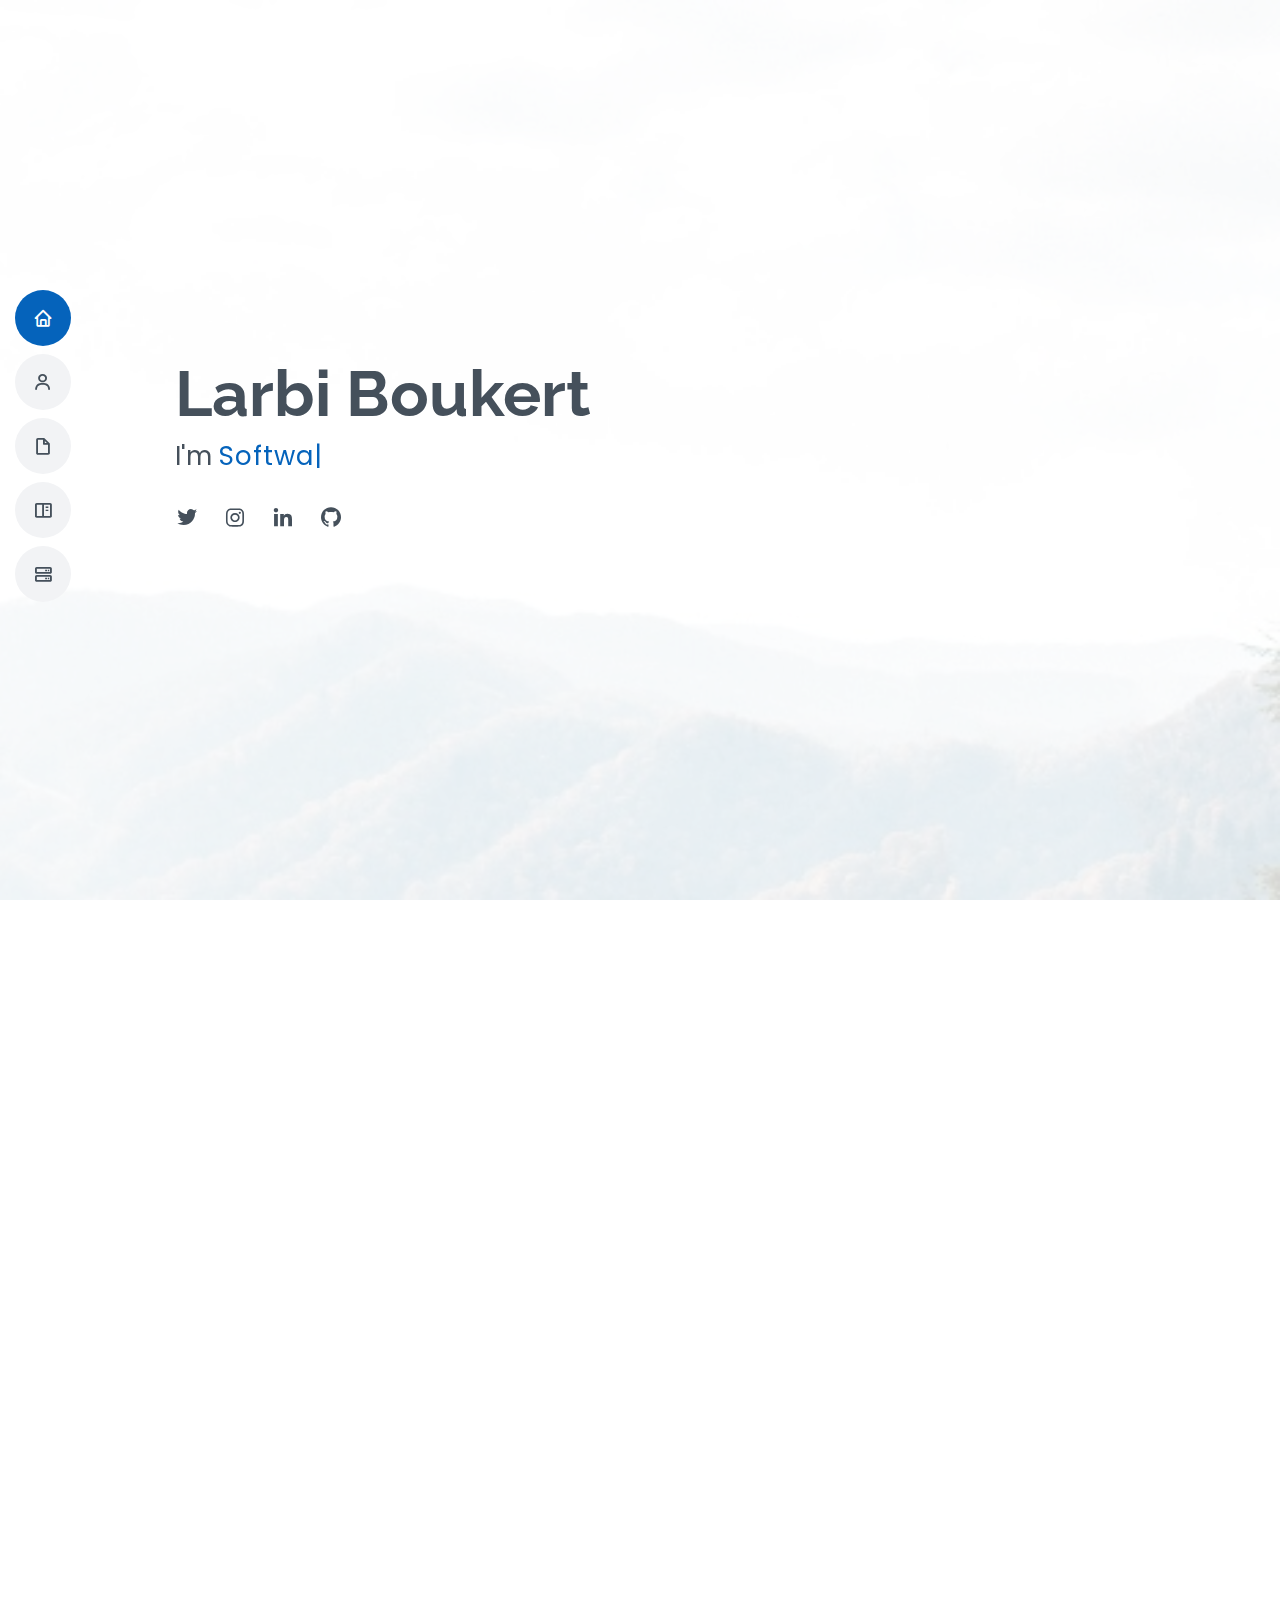
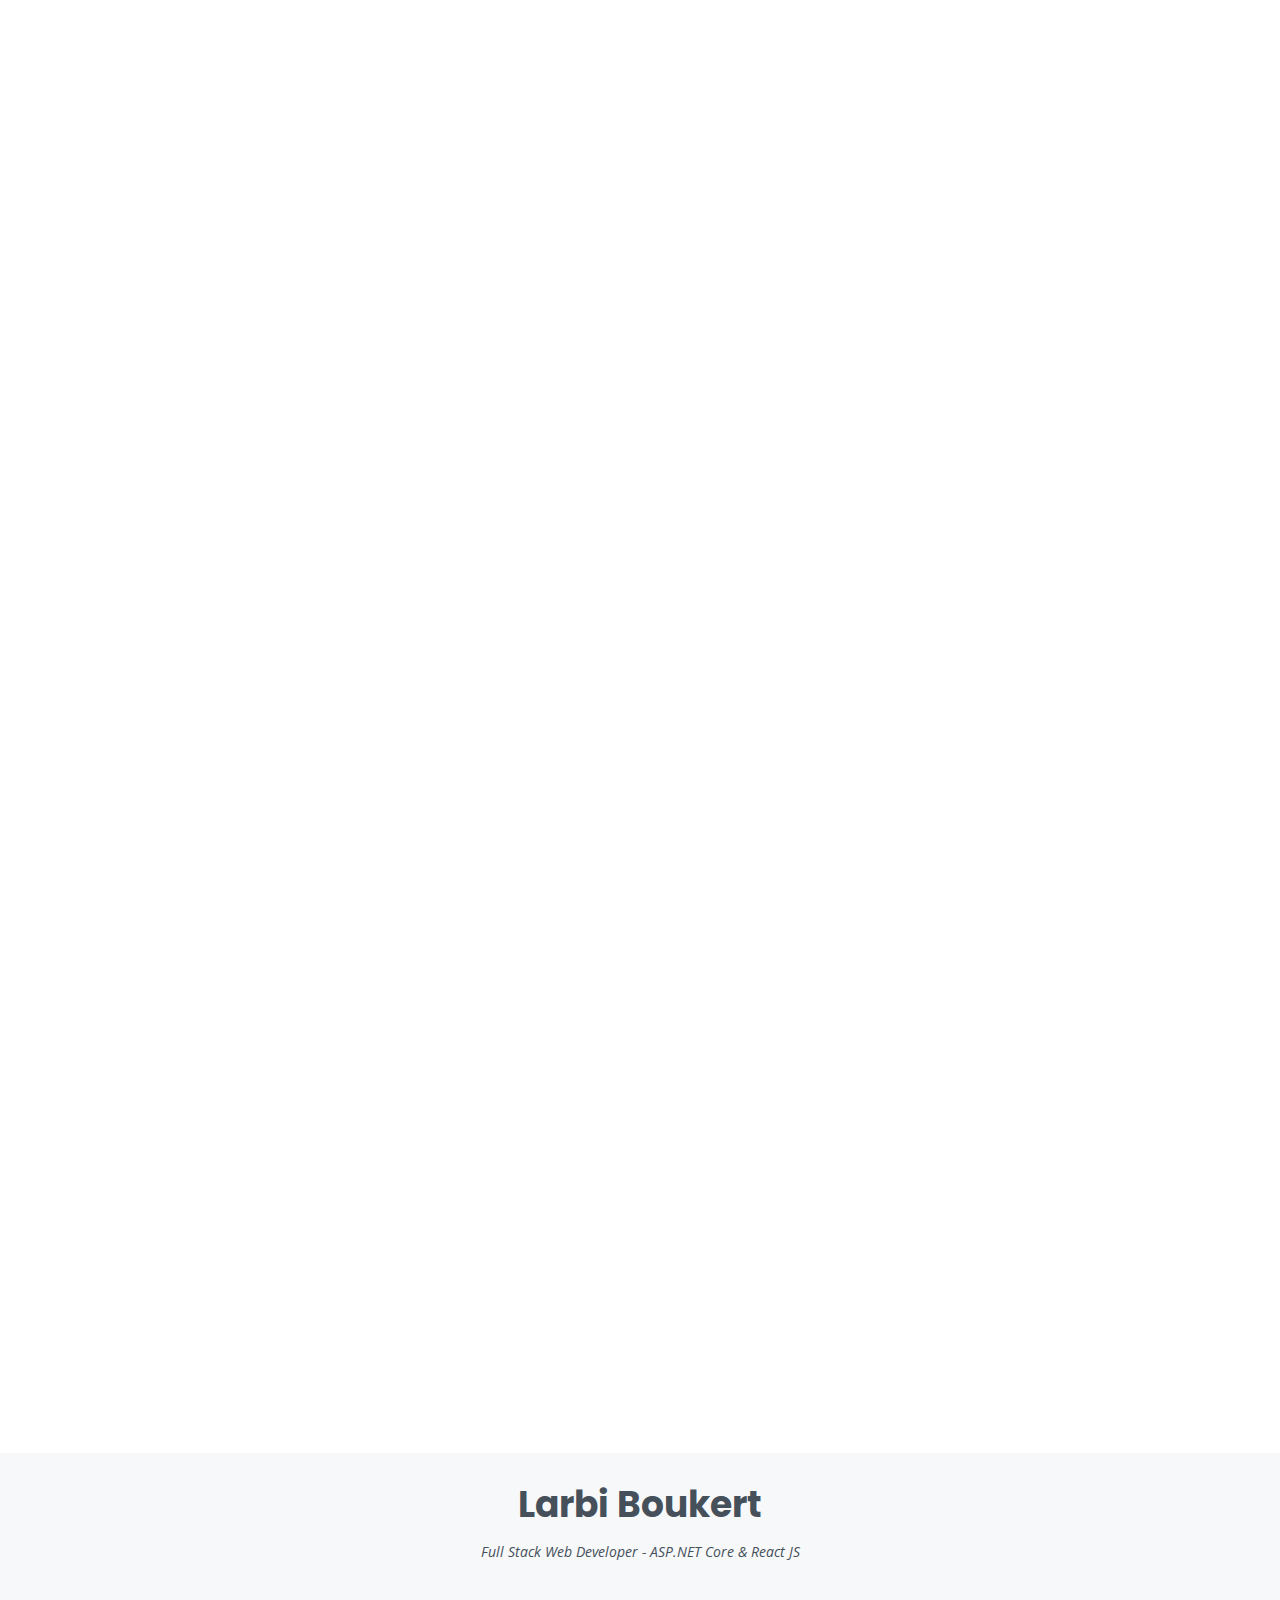
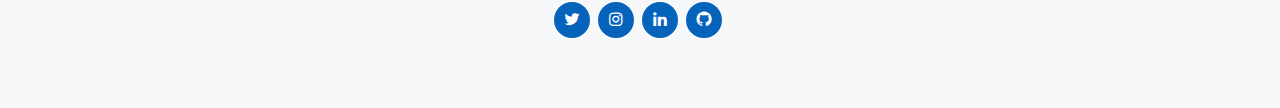
==== commit 86f29d8d: "add git skills" ====
--- a/index.html
+++ b/index.html
@@ -294,6 +294,13 @@
               <span class="skill">Illustrator <i class="val">50%</i></span>
               <div class="progress-bar-wrap">
                 <div class="progress-bar" role="progressbar" aria-valuenow="50" aria-valuemin="0" aria-valuemax="100"></div>
+              </div>
+            </div>
+            
+            <div class="progress">
+              <span class="skill">Git / GitHub / GitLab / BitBucket / Jira / Trello <i class="val">95%</i></span>
+              <div class="progress-bar-wrap">
+                <div class="progress-bar" role="progressbar" aria-valuenow="95" aria-valuemin="0" aria-valuemax="100"></div>
               </div>
             </div>
           </div>
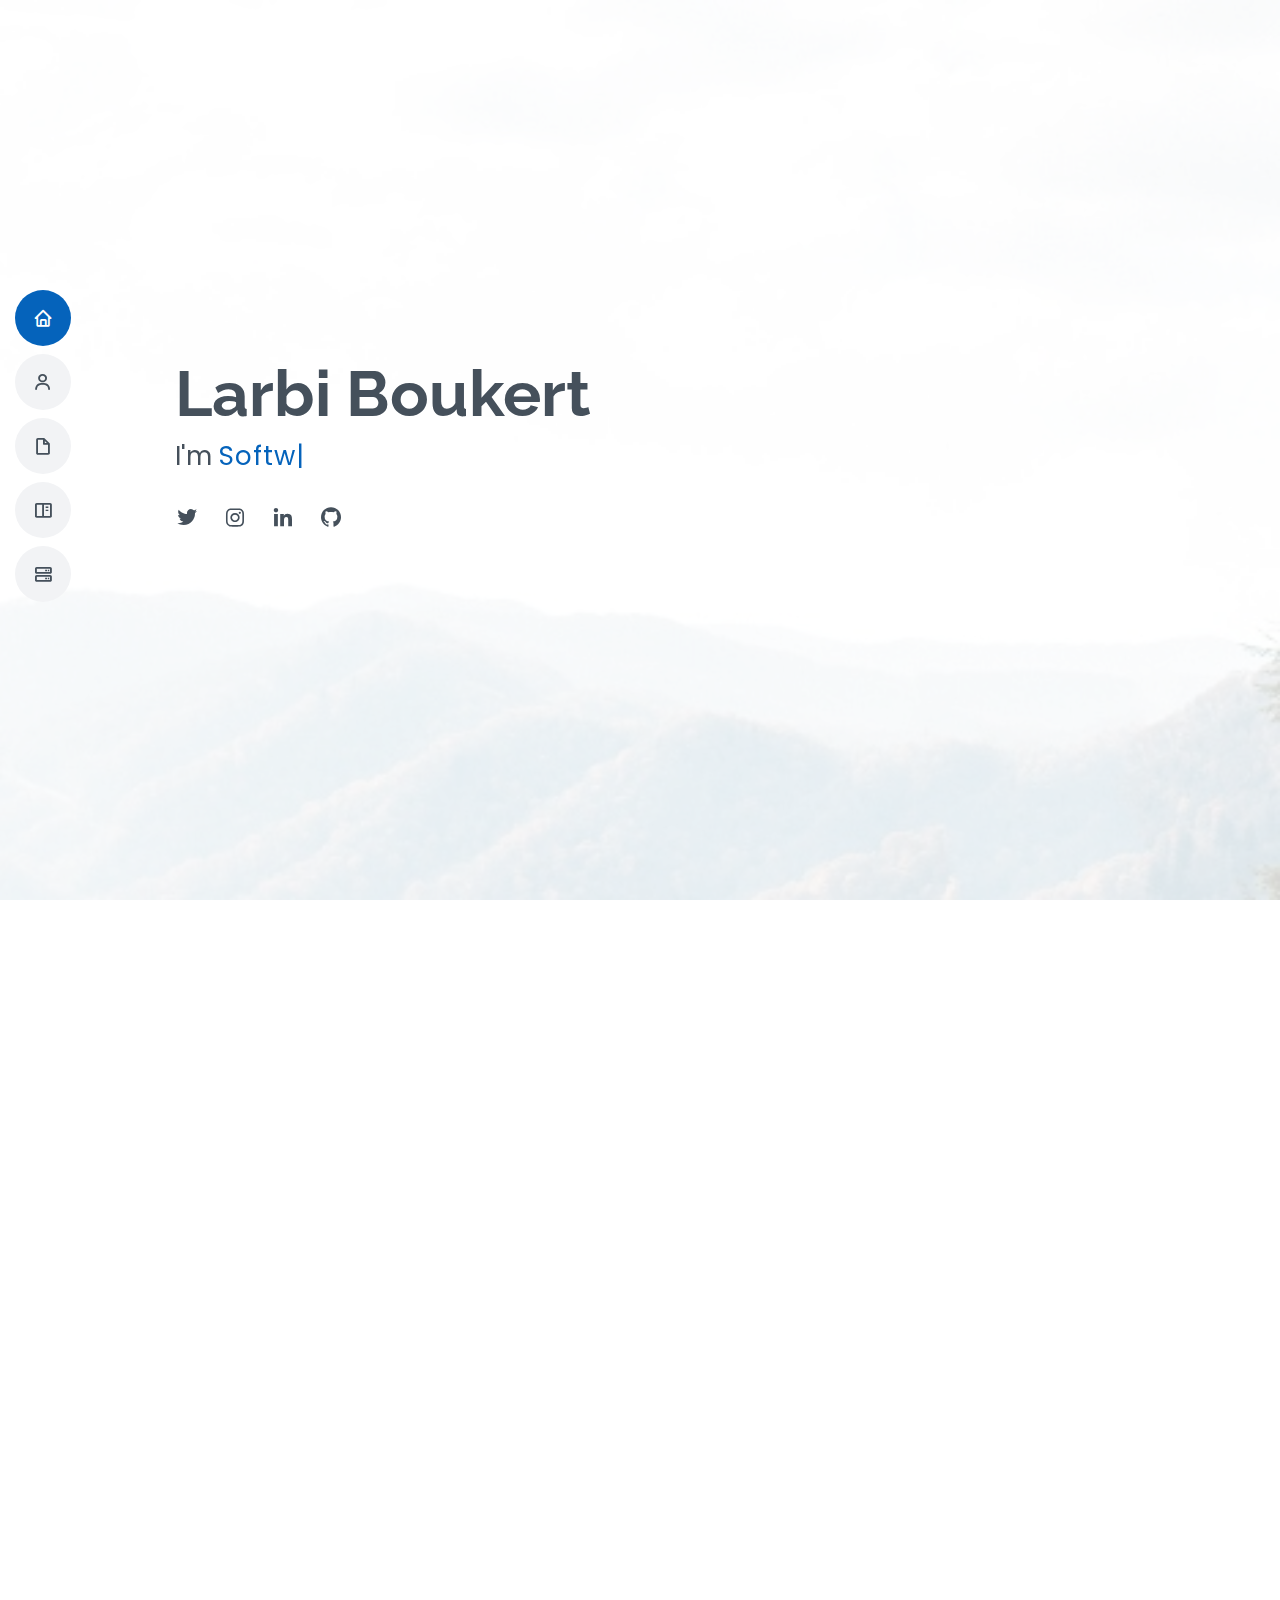
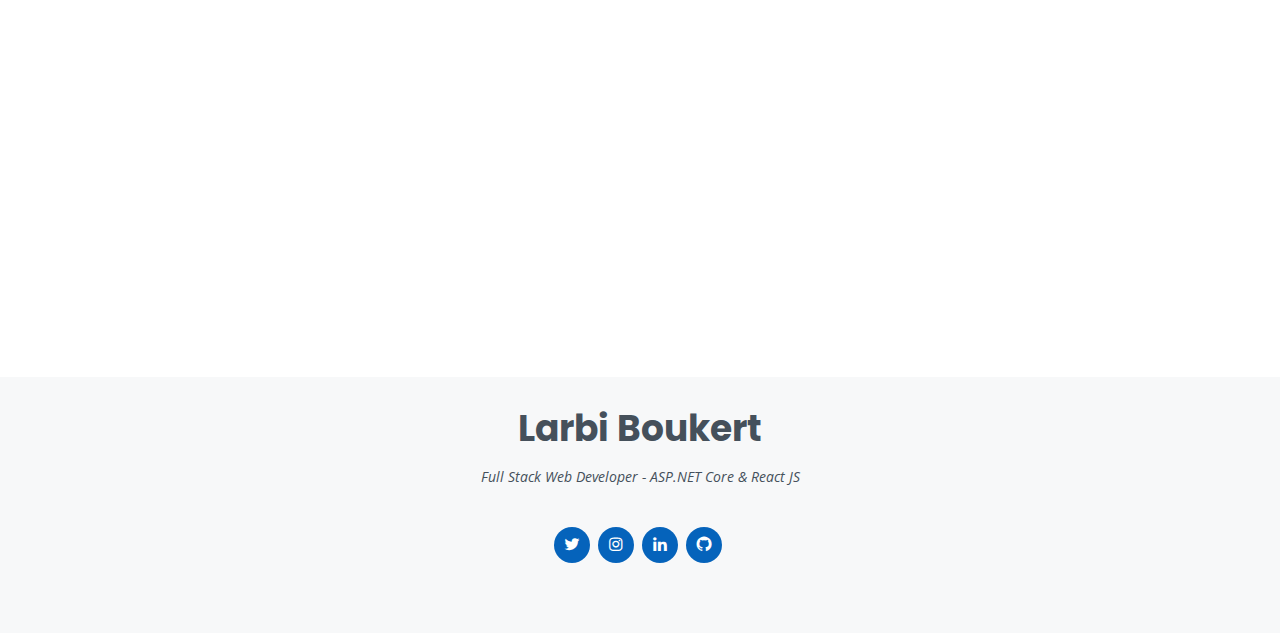
==== commit ca051668: "add some react projects" ====
--- a/index.html
+++ b/index.html
@@ -1,662 +1,909 @@
 <!DOCTYPE html>
 <html lang="en">
-
-<head>
-  <meta charset="utf-8">
-  <meta content="width=device-width, initial-scale=1.0" name="viewport">
-
-  <title>Larbi Boukert | Portfolio</title>
-  <meta content="" name="description">
-  <meta content="" name="keywords">
-
-  <!-- Favicons -->
-  <link href="assets/img/profile-img.jpeg" rel="icon">
-
-  <!-- Google Fonts -->
-  <link href="https://fonts.googleapis.com/css?family=Open+Sans:300,300i,400,400i,600,600i,700,700i|Raleway:300,300i,400,400i,500,500i,600,600i,700,700i|Poppins:300,300i,400,400i,500,500i,600,600i,700,700i" rel="stylesheet">
-
-  <!-- Vendor CSS Files -->
-  <link href="assets/vendor/bootstrap/css/bootstrap.min.css" rel="stylesheet">
-  <link href="assets/vendor/icofont/icofont.min.css" rel="stylesheet">
-  <link href="assets/vendor/boxicons/css/boxicons.min.css" rel="stylesheet">
-  <link href="assets/vendor/venobox/venobox.css" rel="stylesheet">
-  <link href="assets/vendor/owl.carousel/assets/owl.carousel.min.css" rel="stylesheet">
-  <link href="assets/vendor/aos/aos.css" rel="stylesheet">
-
-  <!-- Template Main CSS File -->
-  <link href="assets/css/style.css" rel="stylesheet">
-
-</head>
-
-<body>
-
-  <!-- ======= Mobile nav toggle button ======= -->
-  <button type="button" class="mobile-nav-toggle d-xl-none"><i class="icofont-navigation-menu"></i></button>
-
-  <!-- ======= Header ======= -->
-  <header id="header" class="d-flex flex-column justify-content-center">
-
-    <nav class="nav-menu">
-      <ul>
-        <li class="active"><a href="#hero"><i class="bx bx-home"></i> <span>Home</span></a></li>
-        <li><a href="#about"><i class="bx bx-user"></i> <span>About</span></a></li>
-        <li><a href="#resume"><i class="bx bx-file-blank"></i> <span>Resume</span></a></li>
-        <li><a href="#portfolio"><i class="bx bx-book-content"></i> <span>Portfolio</span></a></li>
-        <li><a href="#services"><i class="bx bx-server"></i> <span>Services</span></a></li>
-      </ul>
-    </nav><!-- .nav-menu -->
-
-  </header><!-- End Header -->
-
-  <!-- ======= Hero Section ======= -->
-  <section id="hero" class="d-flex flex-column justify-content-center">
-    <div class="container" data-aos="zoom-in" data-aos-delay="100">
-      <h1>Larbi Boukert</h1>
-      <p>I'm <span class="typed" data-typed-items="Software Engineer, Frontend Developer, Backend Developer, Freelancer"></span></p>
-      <div class="social-links">
-        <a href="https://twitter.com/larbiboukert" target="blank" class="twitter"><i class="bx bxl-twitter"></i></a>
-        <a href="https://www.instagram.com/larbiboukert/" target="blank" class="instagram"><i class="bx bxl-instagram"></i></a>
-        <a href="https://www.linkedin.com/in/larbiboukert/" target="blank" class="linkedin"><i class="bx bxl-linkedin"></i></a>
-        <a href="https://github.com/larbiboukert" target="blank" class="github"><i class="bx bxl-github"></i></a>
+  <head>
+    <meta charset="utf-8" />
+    <meta content="width=device-width, initial-scale=1.0" name="viewport" />
+
+    <title>Larbi Boukert | Portfolio</title>
+    <meta content="" name="description" />
+    <meta content="" name="keywords" />
+
+    <!-- Favicons -->
+    <link href="assets/img/profile-img.jpeg" rel="icon" />
+
+    <!-- Google Fonts -->
+    <link
+      href="https://fonts.googleapis.com/css?family=Open+Sans:300,300i,400,400i,600,600i,700,700i|Raleway:300,300i,400,400i,500,500i,600,600i,700,700i|Poppins:300,300i,400,400i,500,500i,600,600i,700,700i"
+      rel="stylesheet"
+    />
+
+    <!-- Vendor CSS Files -->
+    <link
+      href="assets/vendor/bootstrap/css/bootstrap.min.css"
+      rel="stylesheet"
+    />
+    <link href="assets/vendor/icofont/icofont.min.css" rel="stylesheet" />
+    <link href="assets/vendor/boxicons/css/boxicons.min.css" rel="stylesheet" />
+    <link href="assets/vendor/venobox/venobox.css" rel="stylesheet" />
+    <link
+      href="assets/vendor/owl.carousel/assets/owl.carousel.min.css"
+      rel="stylesheet"
+    />
+    <link href="assets/vendor/aos/aos.css" rel="stylesheet" />
+
+    <!-- Template Main CSS File -->
+    <link href="assets/css/style.css" rel="stylesheet" />
+  </head>
+
+  <body>
+    <!-- ======= Mobile nav toggle button ======= -->
+    <button type="button" class="mobile-nav-toggle d-xl-none">
+      <i class="icofont-navigation-menu"></i>
+    </button>
+
+    <!-- ======= Header ======= -->
+    <header id="header" class="d-flex flex-column justify-content-center">
+      <nav class="nav-menu">
+        <ul>
+          <li class="active">
+            <a href="#hero"><i class="bx bx-home"></i> <span>Home</span></a>
+          </li>
+          <li>
+            <a href="#about"><i class="bx bx-user"></i> <span>About</span></a>
+          </li>
+          <li>
+            <a href="#resume"
+              ><i class="bx bx-file-blank"></i> <span>Resume</span></a
+            >
+          </li>
+          <li>
+            <a href="#portfolio"
+              ><i class="bx bx-book-content"></i> <span>Portfolio</span></a
+            >
+          </li>
+          <li>
+            <a href="#services"
+              ><i class="bx bx-server"></i> <span>Services</span></a
+            >
+          </li>
+        </ul>
+      </nav>
+      <!-- .nav-menu -->
+    </header>
+    <!-- End Header -->
+
+    <!-- ======= Hero Section ======= -->
+    <section id="hero" class="d-flex flex-column justify-content-center">
+      <div class="container" data-aos="zoom-in" data-aos-delay="100">
+        <h1>Larbi Boukert</h1>
+        <p>
+          I'm
+          <span
+            class="typed"
+            data-typed-items="Software Engineer, Frontend Developer, Backend Developer, Freelancer"
+          ></span>
+        </p>
+        <div class="social-links">
+          <a
+            href="https://twitter.com/larbiboukert"
+            target="blank"
+            class="twitter"
+            ><i class="bx bxl-twitter"></i
+          ></a>
+          <a
+            href="https://www.instagram.com/larbiboukert/"
+            target="blank"
+            class="instagram"
+            ><i class="bx bxl-instagram"></i
+          ></a>
+          <a
+            href="https://www.linkedin.com/in/larbiboukert/"
+            target="blank"
+            class="linkedin"
+            ><i class="bx bxl-linkedin"></i
+          ></a>
+          <a
+            href="https://github.com/larbiboukert"
+            target="blank"
+            class="github"
+            ><i class="bx bxl-github"></i
+          ></a>
+        </div>
       </div>
-    </div>
-  </section><!-- End Hero -->
-
-  <main id="main">
-
-    <!-- ======= About Section ======= -->
-    <section id="about" class="about">
-      <div class="container" data-aos="fade-up">
-
-        <div class="section-title">
-          <h2>About</h2>
+    </section>
+    <!-- End Hero -->
+
+    <main id="main">
+      <!-- ======= About Section ======= -->
+      <section id="about" class="about">
+        <div class="container" data-aos="fade-up">
+          <div class="section-title">
+            <h2>About</h2>
+          </div>
+
+          <div class="row">
+            <div class="col-lg-4">
+              <img
+                src="assets/img/profile-img.jpeg"
+                class="img-fluid profile-img"
+                alt=""
+              />
+            </div>
+            <div class="col-lg-8 pt-4 pt-lg-0 content">
+              <h3>Full Stack Web Developer - ASP.NET Core &amp; React JS</h3>
+              <div class="row">
+                <div class="col-lg-6">
+                  <ul>
+                    <li>
+                      <i class="icofont-rounded-right"></i>
+                      <strong>Birthday:</strong> 27 August 1997
+                    </li>
+                    <li>
+                      <i class="icofont-rounded-right"></i>
+                      <strong>Website:</strong> larbiboukert.github.io
+                    </li>
+                    <li>
+                      <i class="icofont-rounded-right"></i>
+                      <strong>Phone:</strong> +213 558 62 33 17
+                    </li>
+                    <li>
+                      <i class="icofont-rounded-right"></i>
+                      <strong>City:</strong> Algiers, Algeria
+                    </li>
+                  </ul>
+                </div>
+                <div class="col-lg-6">
+                  <ul>
+                    <li>
+                      <i class="icofont-rounded-right"></i>
+                      <strong>Age:</strong> 23
+                    </li>
+                    <li>
+                      <i class="icofont-rounded-right"></i>
+                      <strong>Degree:</strong> Master
+                    </li>
+                    <li>
+                      <i class="icofont-rounded-right"></i>
+                      <strong>Email:</strong> larbiboukert@gmail.com
+                    </li>
+                    <li>
+                      <i class="icofont-rounded-right"></i>
+                      <strong>Freelance:</strong> Available
+                    </li>
+                  </ul>
+                </div>
+              </div>
+              <p>
+                Dedicated and motivated full stack web developer with experience
+                in dotNET and React. Strong creative and analytical skills. Team
+                player with an eye for detail. Strong collaboration skills and
+                proven history of application development. Hard-working with a
+                flair for creating elegant solutions in the least amount of
+                time.
+              </p>
+            </div>
+          </div>
         </div>
-
-        <div class="row">
-          <div class="col-lg-4">
-            <img src="assets/img/profile-img.jpeg" class="img-fluid profile-img" alt="">
-          </div>
-          <div class="col-lg-8 pt-4 pt-lg-0 content">
-            <h3>Full Stack Web Developer - ASP.NET Core &amp; React JS</h3>
-            <div class="row">
-              <div class="col-lg-6">
+      </section>
+      <!-- End About Section -->
+
+      <!-- ======= Facts Section ======= -->
+      <section id="facts" class="facts">
+        <div class="container" data-aos="fade-up">
+          <div class="section-title">
+            <h2>Languages</h2>
+          </div>
+
+          <div class="row">
+            <div class="col-lg-3 col-md-6">
+              <div class="count-box">
+                <i class="icofont-speech-comments"></i>
+                <span>English</span>
+                <p>Fluent</p>
+              </div>
+            </div>
+
+            <div class="col-lg-3 col-md-6 mt-5 mt-md-0">
+              <div class="count-box">
+                <i class="icofont-speech-comments"></i>
+                <span>French</span>
+                <p>Fluent</p>
+              </div>
+            </div>
+
+            <div class="col-lg-3 col-md-6 mt-5 mt-lg-0">
+              <div class="count-box">
+                <i class="icofont-speech-comments"></i>
+                <span>Arabic</span>
+                <p>Native</p>
+              </div>
+            </div>
+
+            <div class="col-lg-3 col-md-6 mt-5 mt-lg-0">
+              <div class="count-box">
+                <i class="icofont-speech-comments"></i>
+                <span>Spanish</span>
+                <p>Beginner</p>
+              </div>
+            </div>
+          </div>
+        </div>
+      </section>
+      <!-- End Facts Section -->
+
+      <!-- ======= Skills Section ======= -->
+      <section id="skills" class="skills section-bg">
+        <div class="container" data-aos="fade-up">
+          <div class="section-title">
+            <h2>Skills</h2>
+          </div>
+
+          <div class="row skills-content">
+            <div class="col-lg-6">
+              <div class="progress">
+                <span class="skill"
+                  >HTML / CSS / Bootstrap <i class="val">100%</i></span
+                >
+                <div class="progress-bar-wrap">
+                  <div
+                    class="progress-bar"
+                    role="progressbar"
+                    aria-valuenow="100"
+                    aria-valuemin="0"
+                    aria-valuemax="100"
+                  ></div>
+                </div>
+              </div>
+
+              <div class="progress">
+                <span class="skill">JavaScript <i class="val">100%</i></span>
+                <div class="progress-bar-wrap">
+                  <div
+                    class="progress-bar"
+                    role="progressbar"
+                    aria-valuenow="100"
+                    aria-valuemin="0"
+                    aria-valuemax="100"
+                  ></div>
+                </div>
+              </div>
+
+              <div class="progress">
+                <span class="skill">React JS <i class="val">100%</i></span>
+                <div class="progress-bar-wrap">
+                  <div
+                    class="progress-bar"
+                    role="progressbar"
+                    aria-valuenow="100"
+                    aria-valuemin="0"
+                    aria-valuemax="100"
+                  ></div>
+                </div>
+              </div>
+
+              <div class="progress">
+                <span class="skill">TypeScript <i class="val">80%</i></span>
+                <div class="progress-bar-wrap">
+                  <div
+                    class="progress-bar"
+                    role="progressbar"
+                    aria-valuenow="80"
+                    aria-valuemin="0"
+                    aria-valuemax="100"
+                  ></div>
+                </div>
+              </div>
+
+              <div class="progress">
+                <span class="skill">Blazor <i class="val">70%</i></span>
+                <div class="progress-bar-wrap">
+                  <div
+                    class="progress-bar"
+                    role="progressbar"
+                    aria-valuenow="70"
+                    aria-valuemin="0"
+                    aria-valuemax="100"
+                  ></div>
+                </div>
+              </div>
+            </div>
+
+            <div class="col-lg-6">
+              <div class="progress">
+                <span class="skill">.NET / C# <i class="val">100%</i></span>
+                <div class="progress-bar-wrap">
+                  <div
+                    class="progress-bar"
+                    role="progressbar"
+                    aria-valuenow="100"
+                    aria-valuemin="0"
+                    aria-valuemax="100"
+                  ></div>
+                </div>
+              </div>
+
+              <div class="progress">
+                <span class="skill">ASP.NET Core <i class="val">100%</i></span>
+                <div class="progress-bar-wrap">
+                  <div
+                    class="progress-bar"
+                    role="progressbar"
+                    aria-valuenow="100"
+                    aria-valuemin="0"
+                    aria-valuemax="100"
+                  ></div>
+                </div>
+              </div>
+
+              <div class="progress">
+                <span class="skill">Node JS <i class="val">80%</i></span>
+                <div class="progress-bar-wrap">
+                  <div
+                    class="progress-bar"
+                    role="progressbar"
+                    aria-valuenow="80"
+                    aria-valuemin="0"
+                    aria-valuemax="100"
+                  ></div>
+                </div>
+              </div>
+
+              <div class="progress">
+                <span class="skill">Java <i class="val">80%</i></span>
+                <div class="progress-bar-wrap">
+                  <div
+                    class="progress-bar"
+                    role="progressbar"
+                    aria-valuenow="80"
+                    aria-valuemin="0"
+                    aria-valuemax="100"
+                  ></div>
+                </div>
+              </div>
+
+              <div class="progress">
+                <span class="skill">SQL / NoSql <i class="val">80%</i></span>
+                <div class="progress-bar-wrap">
+                  <div
+                    class="progress-bar"
+                    role="progressbar"
+                    aria-valuenow="80"
+                    aria-valuemin="0"
+                    aria-valuemax="100"
+                  ></div>
+                </div>
+              </div>
+            </div>
+          </div>
+
+          <div class="row skills-content">
+            <div class="col">
+              <div class="progress">
+                <span class="skill"
+                  >WordPress / CMS <i class="val">70%</i></span
+                >
+                <div class="progress-bar-wrap">
+                  <div
+                    class="progress-bar"
+                    role="progressbar"
+                    aria-valuenow="70"
+                    aria-valuemin="0"
+                    aria-valuemax="100"
+                  ></div>
+                </div>
+              </div>
+
+              <div class="progress">
+                <span class="skill">Xamarin <i class="val">60%</i></span>
+                <div class="progress-bar-wrap">
+                  <div
+                    class="progress-bar"
+                    role="progressbar"
+                    aria-valuenow="60"
+                    aria-valuemin="0"
+                    aria-valuemax="100"
+                  ></div>
+                </div>
+              </div>
+
+              <div class="progress">
+                <span class="skill">React Native <i class="val">50%</i></span>
+                <div class="progress-bar-wrap">
+                  <div
+                    class="progress-bar"
+                    role="progressbar"
+                    aria-valuenow="50"
+                    aria-valuemin="0"
+                    aria-valuemax="100"
+                  ></div>
+                </div>
+              </div>
+
+              <div class="progress">
+                <span class="skill">Android Studio <i class="val">50%</i></span>
+                <div class="progress-bar-wrap">
+                  <div
+                    class="progress-bar"
+                    role="progressbar"
+                    aria-valuenow="50"
+                    aria-valuemin="0"
+                    aria-valuemax="100"
+                  ></div>
+                </div>
+              </div>
+
+              <div class="progress">
+                <span class="skill">UML <i class="val">90%</i></span>
+                <div class="progress-bar-wrap">
+                  <div
+                    class="progress-bar"
+                    role="progressbar"
+                    aria-valuenow="90"
+                    aria-valuemin="0"
+                    aria-valuemax="100"
+                  ></div>
+                </div>
+              </div>
+
+              <div class="progress">
+                <span class="skill">Photoshop <i class="val">60%</i></span>
+                <div class="progress-bar-wrap">
+                  <div
+                    class="progress-bar"
+                    role="progressbar"
+                    aria-valuenow="60"
+                    aria-valuemin="0"
+                    aria-valuemax="100"
+                  ></div>
+                </div>
+              </div>
+
+              <div class="progress">
+                <span class="skill">Illustrator <i class="val">50%</i></span>
+                <div class="progress-bar-wrap">
+                  <div
+                    class="progress-bar"
+                    role="progressbar"
+                    aria-valuenow="50"
+                    aria-valuemin="0"
+                    aria-valuemax="100"
+                  ></div>
+                </div>
+              </div>
+
+              <div class="progress">
+                <span class="skill"
+                  >Git / GitHub / GitLab / BitBucket / Jira / Trello
+                  <i class="val">95%</i></span
+                >
+                <div class="progress-bar-wrap">
+                  <div
+                    class="progress-bar"
+                    role="progressbar"
+                    aria-valuenow="95"
+                    aria-valuemin="0"
+                    aria-valuemax="100"
+                  ></div>
+                </div>
+              </div>
+            </div>
+          </div>
+        </div>
+      </section>
+      <!-- End Skills Section -->
+
+      <!-- ======= Resume Section ======= -->
+      <section id="resume" class="resume">
+        <div class="container" data-aos="fade-up">
+          <div class="section-title">
+            <h2>Resume</h2>
+          </div>
+
+          <div class="row">
+            <div class="col-lg-6">
+              <h3 class="resume-title">Sumary</h3>
+              <div class="resume-item pb-0">
+                <h4>Larbi Boukert</h4>
+                <p>
+                  <em
+                    >Innovative and deadline-driven Full Stack Web Developer
+                    with 3+ years of experience developing web applications from
+                    initial design & concept to final, polished deliverable.</em
+                  >
+                </p>
                 <ul>
-                  <li><i class="icofont-rounded-right"></i> <strong>Birthday:</strong> 27 August 1997</li>
-                  <li><i class="icofont-rounded-right"></i> <strong>Website:</strong> larbiboukert.github.io</li>
-                  <li><i class="icofont-rounded-right"></i> <strong>Phone:</strong> +213 558 62 33 17</li>
-                  <li><i class="icofont-rounded-right"></i> <strong>City:</strong> Algiers, Algeria</li>
+                  <li>Algiers, Algeria</li>
+                  <li>(213) 558-62-33-17</li>
+                  <li>larbiboukert@gmail.com</li>
                 </ul>
               </div>
-              <div class="col-lg-6">
+
+              <h3 class="resume-title">Education</h3>
+              <div class="resume-item">
+                <h4>Master Degree in Computer Science</h4>
+                <h5>2018 - 2020</h5>
+                <p>
+                  <em
+                    >University M'Hamed Bouguera of Boumerdes, Boumerdes,
+                    Algeria</em
+                  >
+                </p>
+                <p>
+                  Master degree in software engineering and information
+                  processing.
+                </p>
+              </div>
+              <div class="resume-item">
+                <h4>Bachelor Degree in Computer Science</h4>
+                <h5>2015 - 2018</h5>
+                <p>
+                  <em
+                    >University M'Hamed Bouguera of Boumerdes, Boumerdes,
+                    Algeria</em
+                  >
+                </p>
+                <p>
+                  Bachelor degree after three years of study in information
+                  systems branch.
+                </p>
+              </div>
+            </div>
+            <div class="col-lg-6">
+              <h3 class="resume-title">Professional Experience</h3>
+              <div class="resume-item">
+                <h4>Full Stack Web Developer</h4>
+                <h5>July 2020 - Present</h5>
+                <p><em>Algiers, Algeria </em></p>
                 <ul>
-                  <li><i class="icofont-rounded-right"></i> <strong>Age:</strong> 23</li>
-                  <li><i class="icofont-rounded-right"></i> <strong>Degree:</strong> Master</li>
-                  <li><i class="icofont-rounded-right"></i> <strong>Email:</strong> larbiboukert@gmail.com</li>
-                  <li><i class="icofont-rounded-right"></i> <strong>Freelance:</strong> Available</li>
+                  <li>
+                    Client side applications with React, Redux and Next js.
+                  </li>
+                  <li>ASP.NET MVC applications.</li>
+                  <li>.NET Core Web APIs and services.</li>
+                  <li>REST APIs with Node and Express js.</li>
                 </ul>
               </div>
-            </div>
-            <p>
-              Dedicated and motivated full stack web developer with experience in dotNET and React.
-							Strong creative and analytical skills. Team player with an eye for detail.
-							Strong collaboration skills and proven history of application development.
-							Hard-working with a flair for creating elegant solutions in the least amount of time.
-            </p>
+              <div class="resume-item">
+                <h4>Freelance</h4>
+                <h5>2020 - Present</h5>
+                <ul>
+                  <li>
+                    Connected React apps and dashboards with backend services
+                    and databases.
+                  </li>
+                  <li>Developed web APIs with ASP.NET Core.</li>
+                  <li>
+                    Created custom client apps with React and ASP.NET Core
+                  </li>
+                  <li>
+                    Created business representation websites and ecommerce with
+                    HTML/CSS/Bootstrap/WordPress
+                  </li>
+                </ul>
+              </div>
+            </div>
           </div>
         </div>
-
+      </section>
+      <!-- End Resume Section -->
+
+      <!-- ======= Portfolio Section ======= -->
+      <section id="portfolio" class="portfolio section-bg">
+        <div class="container" data-aos="fade-up">
+          <div class="section-title">
+            <h2>Portfolio</h2>
+          </div>
+
+          <div class="row">
+            <div
+              class="col-lg-12 d-flex justify-content-center"
+              data-aos="fade-up"
+              data-aos-delay="100"
+            >
+              <ul id="portfolio-flters">
+                <li data-filter="*" class="filter-active">All</li>
+                <li data-filter=".filter-asp">ASP.NET Core</li>
+                <li data-filter=".filter-react">React JS</li>
+                <li data-filter=".filter-other">Others</li>
+              </ul>
+            </div>
+          </div>
+
+          <div
+            class="row portfolio-container"
+            data-aos="fade-up"
+            data-aos-delay="200"
+          >
+            <div class="col-lg-4 col-md-6 portfolio-item filter-react">
+              <div class="portfolio-wrap">
+                <img
+                  src="assets/img/portfolio/signup-process-ui.png"
+                  class="img-fluid"
+                  alt=""
+                />
+                <div class="portfolio-info">
+                  <h4>Signup Process UI</h4>
+                  <p>React App</p>
+                  <div class="portfolio-links">
+                    <a
+                      href="https://github.com/larbiboukert/signup-process-ui"
+                      target="_blank"
+                      ><i class="bx bx-plus"></i
+                    ></a>
+                    <a
+                      href="https://signup-process-ui.netlify.app/"
+                      data-gall="gallery"
+                      data-vbtype="iframe"
+                      class="venobox"
+                      title="Portfolio Details"
+                      ><i class="bx bx-link"></i
+                    ></a>
+                  </div>
+                </div>
+              </div>
+            </div>
+
+            <div class="col-lg-4 col-md-6 portfolio-item filter-react">
+              <div class="portfolio-wrap">
+                <img
+                  src="assets/img/portfolio/market-items-app.png"
+                  class="img-fluid"
+                  alt=""
+                />
+                <div class="portfolio-info">
+                  <h4>Market Ttems App</h4>
+                  <p>React App</p>
+                  <div class="portfolio-links">
+                    <a
+                      href="https://github.com/larbiboukert/market-items-app"
+                      target="_blank"
+                      ><i class="bx bx-plus"></i
+                    ></a>
+                    <a
+                      href="https://market-items-app.netlify.app/"
+                      data-gall="gallery"
+                      data-vbtype="iframe"
+                      class="venobox"
+                      title="Portfolio Details"
+                      ><i class="bx bx-link"></i
+                    ></a>
+                  </div>
+                </div>
+              </div>
+            </div>
+          </div>
+        </div>
+      </section>
+      <!-- ======= End Portfolio Section ======= -->
+
+      <!-- ======= Services Section ======= -->
+      <section id="services" class="services">
+        <div class="container" data-aos="fade-up">
+          <div class="section-title">
+            <h2>Services</h2>
+          </div>
+
+          <div class="row">
+            <div
+              class="col-lg-4 col-md-6 d-flex align-items-stretch"
+              data-aos="zoom-in"
+              data-aos-delay="100"
+            >
+              <div class="icon-box iconbox-blue">
+                <div class="icon">
+                  <svg
+                    width="100"
+                    height="100"
+                    viewBox="0 0 600 600"
+                    xmlns="http://www.w3.org/2000/svg"
+                  >
+                    <path
+                      stroke="none"
+                      stroke-width="0"
+                      fill="#f5f5f5"
+                      d="M300,521.0016835830174C376.1290562159157,517.8887921683347,466.0731472004068,529.7835943286574,510.70327084640275,468.03025145048787C554.3714126377745,407.6079735673963,508.03601936045806,328.9844924480964,491.2728898941984,256.3432110539036C474.5976632858925,184.082847569629,479.9380746630129,96.60480741107993,416.23090153303,58.64404602377083C348.86323505073057,18.502131276798302,261.93793281208167,40.57373210992963,193.5410806939664,78.93577620505333C130.42746243093433,114.334589627462,98.30271207620316,179.96522072025542,76.75703585869454,249.04625023123273C51.97151888228291,328.5150500222984,13.704378332031375,421.85034740162234,66.52175969318436,486.19268352777647C119.04800174914682,550.1803526380478,217.28368757567262,524.383925680826,300,521.0016835830174"
+                    ></path>
+                  </svg>
+                  <i class="bx bxl-dribbble"></i>
+                </div>
+                <h4><a href="">Frontend</a></h4>
+                <p>Client side development</p>
+              </div>
+            </div>
+
+            <div
+              class="col-lg-4 col-md-6 d-flex align-items-stretch mt-4 mt-md-0"
+              data-aos="zoom-in"
+              data-aos-delay="200"
+            >
+              <div class="icon-box iconbox-orange">
+                <div class="icon">
+                  <svg
+                    width="100"
+                    height="100"
+                    viewBox="0 0 600 600"
+                    xmlns="http://www.w3.org/2000/svg"
+                  >
+                    <path
+                      stroke="none"
+                      stroke-width="0"
+                      fill="#f5f5f5"
+                      d="M300,582.0697525312426C382.5290701553225,586.8405444964366,449.9789794690241,525.3245884688669,502.5850820975895,461.55621195738473C556.606425686781,396.0723002908107,615.8543463187945,314.28637112970534,586.6730223649479,234.56875336149918C558.9533121215079,158.8439757836574,454.9685369536778,164.00468322053177,381.49747125262974,130.76875717737553C312.15926192815925,99.40240125094834,248.97055460311594,18.661163978235184,179.8680185752513,50.54337015887873C110.5421016452524,82.52863877960104,119.82277516462835,180.83849132639028,109.12597500060166,256.43424936330496C100.08760227029461,320.3096726198365,92.17705696193138,384.0621239912766,124.79988738764834,439.7174275375508C164.83382741302287,508.01625554203684,220.96474134820875,577.5009287672846,300,582.0697525312426"
+                    ></path>
+                  </svg>
+                  <i class="bx bx-file"></i>
+                </div>
+                <h4><a href="">Backend</a></h4>
+                <p>Server side development</p>
+              </div>
+            </div>
+
+            <div
+              class="col-lg-4 col-md-6 d-flex align-items-stretch mt-4 mt-lg-0"
+              data-aos="zoom-in"
+              data-aos-delay="300"
+            >
+              <div class="icon-box iconbox-pink">
+                <div class="icon">
+                  <svg
+                    width="100"
+                    height="100"
+                    viewBox="0 0 600 600"
+                    xmlns="http://www.w3.org/2000/svg"
+                  >
+                    <path
+                      stroke="none"
+                      stroke-width="0"
+                      fill="#f5f5f5"
+                      d="M300,541.5067337569781C382.14930387511276,545.0595476570109,479.8736841581634,548.3450877840088,526.4010558755058,480.5488172755941C571.5218469581645,414.80211281144784,517.5187510058486,332.0715597781072,496.52539010469104,255.14436215662573C477.37192572678356,184.95920475031193,473.57363656557914,105.61284051026155,413.0603344069578,65.22779650032875C343.27470386102294,18.654635553484475,251.2091493199835,5.337323636656869,175.0934190732945,40.62881213300186C97.87086631185822,76.43348514350839,51.98124368387456,156.15599469081315,36.44837278890362,239.84606092416172C21.716077023791087,319.22268207091537,43.775223500013084,401.1760424656574,96.891909868211,461.97329694683043C147.22146801428983,519.5804099606455,223.5754009179313,538.201503339737,300,541.5067337569781"
+                    ></path>
+                  </svg>
+                  <i class="bx bx-tachometer"></i>
+                </div>
+                <h4><a href="">Custom Web Apps</a></h4>
+                <p>Personilized web based applications</p>
+              </div>
+            </div>
+
+            <div
+              class="col-lg-4 col-md-6 d-flex align-items-stretch mt-4"
+              data-aos="zoom-in"
+              data-aos-delay="100"
+            >
+              <div class="icon-box iconbox-yellow">
+                <div class="icon">
+                  <svg
+                    width="100"
+                    height="100"
+                    viewBox="0 0 600 600"
+                    xmlns="http://www.w3.org/2000/svg"
+                  >
+                    <path
+                      stroke="none"
+                      stroke-width="0"
+                      fill="#f5f5f5"
+                      d="M300,503.46388370962813C374.79870501325706,506.71871716319447,464.8034551963731,527.1746412648533,510.4981551193396,467.86667711651364C555.9287308511215,408.9015244558933,512.6030010748507,327.5744911775523,490.211057578863,256.5855673507754C471.097692560561,195.9906835881958,447.69079081568157,138.11976852964426,395.19560036434837,102.3242989838813C329.3053358748298,57.3949838291264,248.02791733380457,8.279543830951368,175.87071277845988,42.242879143198664C103.41431057327972,76.34704239035025,93.79494320519305,170.9812938413882,81.28167332365135,250.07896920659033C70.17666984294237,320.27484674793965,64.84698225790005,396.69656628748305,111.28512138212992,450.4950937839243C156.20124167950087,502.5303643271138,231.32542653798444,500.4755392045468,300,503.46388370962813"
+                    ></path>
+                  </svg>
+                  <i class="bx bx-layer"></i>
+                </div>
+                <h4><a href="">Ecommerce</a></h4>
+                <p>Ecommerce websites</p>
+              </div>
+            </div>
+
+            <div
+              class="col-lg-4 col-md-6 d-flex align-items-stretch mt-4"
+              data-aos="zoom-in"
+              data-aos-delay="200"
+            >
+              <div class="icon-box iconbox-red">
+                <div class="icon">
+                  <svg
+                    width="100"
+                    height="100"
+                    viewBox="0 0 600 600"
+                    xmlns="http://www.w3.org/2000/svg"
+                  >
+                    <path
+                      stroke="none"
+                      stroke-width="0"
+                      fill="#f5f5f5"
+                      d="M300,532.3542879108572C369.38199826031484,532.3153073249985,429.10787420159085,491.63046689027357,474.5244479745417,439.17860296908856C522.8885846962883,383.3225815378663,569.1668002868075,314.3205725914397,550.7432151929288,242.7694973846089C532.6665558377875,172.5657663291529,456.2379748765914,142.6223662098291,390.3689995646985,112.34683881706744C326.66090330228417,83.06452184765237,258.84405631176094,53.51806209861945,193.32584062364296,78.48882559362697C121.61183558270385,105.82097193414197,62.805066853699245,167.19869350419734,48.57481801355237,242.6138429142374C34.843463184063346,315.3850353017275,76.69343916112496,383.4422959591041,125.22947124332185,439.3748458443577C170.7312796277747,491.8107796887764,230.57421082200815,532.3932930995766,300,532.3542879108572"
+                    ></path>
+                  </svg>
+                  <i class="bx bx-slideshow"></i>
+                </div>
+                <h4><a href="">Online identity</a></h4>
+                <p>Business representation websites</p>
+              </div>
+            </div>
+
+            <div
+              class="col-lg-4 col-md-6 d-flex align-items-stretch mt-4"
+              data-aos="zoom-in"
+              data-aos-delay="300"
+            >
+              <div class="icon-box iconbox-teal">
+                <div class="icon">
+                  <svg
+                    width="100"
+                    height="100"
+                    viewBox="0 0 600 600"
+                    xmlns="http://www.w3.org/2000/svg"
+                  >
+                    <path
+                      stroke="none"
+                      stroke-width="0"
+                      fill="#f5f5f5"
+                      d="M300,566.797414625762C385.7384707136149,576.1784315230908,478.7894351017131,552.8928747891023,531.9192734346935,484.94944893311C584.6109503024035,417.5663521118492,582.489472248146,322.67544863468447,553.9536738515405,242.03673114598146C529.1557734026468,171.96086150256528,465.24506316201064,127.66468636344209,395.9583748389544,100.7403814666027C334.2173773831606,76.7482773500951,269.4350130405921,84.62216499799875,207.1952322260088,107.2889140133804C132.92018162631612,134.33871894543012,41.79353780512637,160.00259165414826,22.644507872594943,236.69541883565114C3.319112789854554,314.0945973066697,72.72355303640163,379.243833228382,124.04198916343866,440.3218312028393C172.9286146004772,498.5055451809895,224.45579914871206,558.5317968840102,300,566.797414625762"
+                    ></path>
+                  </svg>
+                  <i class="bx bx-arch"></i>
+                </div>
+                <h4><a href="">Management apps</a></h4>
+                <p>Store, stock, inventory ..etc management applications</p>
+              </div>
+            </div>
+          </div>
+        </div>
+      </section>
+      <!-- End Services Section -->
+    </main>
+    <!-- End #main -->
+
+    <!-- ======= Footer ======= -->
+    <footer id="footer">
+      <div class="container">
+        <h3>Larbi Boukert</h3>
+        <p>Full Stack Web Developer - ASP.NET Core & React JS</p>
+        <div class="social-links">
+          <a
+            href="https://twitter.com/larbiboukert"
+            target="blank"
+            class="twitter"
+            ><i class="bx bxl-twitter"></i
+          ></a>
+          <a
+            href="https://www.instagram.com/larbiboukert/"
+            target="blank"
+            class="instagram"
+            ><i class="bx bxl-instagram"></i
+          ></a>
+          <a
+            href="https://www.linkedin.com/in/larbiboukert/"
+            target="blank"
+            class="linkedin"
+            ><i class="bx bxl-linkedin"></i
+          ></a>
+          <a
+            href="https://github.com/larbiboukert"
+            target="blank"
+            class="github"
+            ><i class="bx bxl-github"></i
+          ></a>
+        </div>
       </div>
-    </section><!-- End About Section -->
-
-    <!-- ======= Facts Section ======= -->
-    <section id="facts" class="facts">
-      <div class="container" data-aos="fade-up">
-
-        <div class="section-title">
-          <h2>Languages</h2>
-        </div>
-
-        <div class="row">
-
-          <div class="col-lg-3 col-md-6">
-            <div class="count-box">
-              <i class="icofont-speech-comments"></i>
-              <span>English</span>
-              <p>Fluent</p>
-            </div>
-          </div>
-
-          <div class="col-lg-3 col-md-6 mt-5 mt-md-0">
-            <div class="count-box">
-              <i class="icofont-speech-comments"></i>
-              <span>French</span>
-              <p>Fluent</p>
-            </div>
-          </div>
-
-          <div class="col-lg-3 col-md-6 mt-5 mt-lg-0">
-            <div class="count-box">
-              <i class="icofont-speech-comments"></i>
-              <span>Arabic</span>
-              <p>Native</p>
-            </div>
-          </div>
-
-          <div class="col-lg-3 col-md-6 mt-5 mt-lg-0">
-            <div class="count-box">
-              <i class="icofont-speech-comments"></i>
-              <span>Spanish</span>
-              <p>Beginner</p>
-            </div>
-          </div>
-
-        </div>
-
-      </div>
-    </section><!-- End Facts Section -->
-
-    <!-- ======= Skills Section ======= -->
-    <section id="skills" class="skills section-bg">
-      <div class="container" data-aos="fade-up">
-
-        <div class="section-title">
-          <h2>Skills</h2>
-        </div>
-
-        <div class="row skills-content">
-
-          <div class="col-lg-6">
-
-            <div class="progress">
-              <span class="skill">HTML / CSS / Bootstrap <i class="val">100%</i></span>
-              <div class="progress-bar-wrap">
-                <div class="progress-bar" role="progressbar" aria-valuenow="100" aria-valuemin="0" aria-valuemax="100"></div>
-              </div>
-            </div>
-
-            <div class="progress">
-              <span class="skill">JavaScript <i class="val">100%</i></span>
-              <div class="progress-bar-wrap">
-                <div class="progress-bar" role="progressbar" aria-valuenow="100" aria-valuemin="0" aria-valuemax="100"></div>
-              </div>
-            </div>
-
-            <div class="progress">
-              <span class="skill">React JS <i class="val">100%</i></span>
-              <div class="progress-bar-wrap">
-                <div class="progress-bar" role="progressbar" aria-valuenow="100" aria-valuemin="0" aria-valuemax="100"></div>
-              </div>
-            </div>
-
-            <div class="progress">
-              <span class="skill">TypeScript <i class="val">80%</i></span>
-              <div class="progress-bar-wrap">
-                <div class="progress-bar" role="progressbar" aria-valuenow="80" aria-valuemin="0" aria-valuemax="100"></div>
-              </div>
-            </div>
-
-            <div class="progress">
-              <span class="skill">Blazor <i class="val">70%</i></span>
-              <div class="progress-bar-wrap">
-                <div class="progress-bar" role="progressbar" aria-valuenow="70" aria-valuemin="0" aria-valuemax="100"></div>
-              </div>
-            </div>
-
-          </div>
-
-          <div class="col-lg-6">
-
-            <div class="progress">
-              <span class="skill">.NET / C# <i class="val">100%</i></span>
-              <div class="progress-bar-wrap">
-                <div class="progress-bar" role="progressbar" aria-valuenow="100" aria-valuemin="0" aria-valuemax="100"></div>
-              </div>
-            </div>
-            
-            <div class="progress">
-              <span class="skill">ASP.NET Core <i class="val">100%</i></span>
-              <div class="progress-bar-wrap">
-                <div class="progress-bar" role="progressbar" aria-valuenow="100" aria-valuemin="0" aria-valuemax="100"></div>
-              </div>
-            </div>
-            
-            <div class="progress">
-              <span class="skill">Node JS <i class="val">80%</i></span>
-              <div class="progress-bar-wrap">
-                <div class="progress-bar" role="progressbar" aria-valuenow="80" aria-valuemin="0" aria-valuemax="100"></div>
-              </div>
-            </div>
-
-            <div class="progress">
-              <span class="skill">Java  <i class="val">80%</i></span>
-              <div class="progress-bar-wrap">
-                <div class="progress-bar" role="progressbar" aria-valuenow="80" aria-valuemin="0" aria-valuemax="100"></div>
-              </div>
-            </div>
-
-            <div class="progress">
-              <span class="skill">SQL / NoSql  <i class="val">80%</i></span>
-              <div class="progress-bar-wrap">
-                <div class="progress-bar" role="progressbar" aria-valuenow="80" aria-valuemin="0" aria-valuemax="100"></div>
-              </div>
-            </div>
-
-          </div>
-
-        </div>
-        
-        <div class="row skills-content">
-          <div class="col">
-            
-            <div class="progress">
-              <span class="skill">WordPress / CMS <i class="val">70%</i></span>
-              <div class="progress-bar-wrap">
-                <div class="progress-bar" role="progressbar" aria-valuenow="70" aria-valuemin="0" aria-valuemax="100"></div>
-              </div>
-            </div>
-            
-            <div class="progress">
-              <span class="skill">Xamarin <i class="val">60%</i></span>
-              <div class="progress-bar-wrap">
-                <div class="progress-bar" role="progressbar" aria-valuenow="60" aria-valuemin="0" aria-valuemax="100"></div>
-              </div>
-            </div>
-            
-            <div class="progress">
-              <span class="skill">React Native <i class="val">50%</i></span>
-              <div class="progress-bar-wrap">
-                <div class="progress-bar" role="progressbar" aria-valuenow="50" aria-valuemin="0" aria-valuemax="100"></div>
-              </div>
-            </div>
-            
-            <div class="progress">
-              <span class="skill">Android Studio <i class="val">50%</i></span>
-              <div class="progress-bar-wrap">
-                <div class="progress-bar" role="progressbar" aria-valuenow="50" aria-valuemin="0" aria-valuemax="100"></div>
-              </div>
-            </div>
-            
-            <div class="progress">
-              <span class="skill">UML <i class="val">90%</i></span>
-              <div class="progress-bar-wrap">
-                <div class="progress-bar" role="progressbar" aria-valuenow="90" aria-valuemin="0" aria-valuemax="100"></div>
-              </div>
-            </div>
-
-            <div class="progress">
-              <span class="skill">Photoshop <i class="val">60%</i></span>
-              <div class="progress-bar-wrap">
-                <div class="progress-bar" role="progressbar" aria-valuenow="60" aria-valuemin="0" aria-valuemax="100"></div>
-              </div>
-            </div>
-            
-            <div class="progress">
-              <span class="skill">Illustrator <i class="val">50%</i></span>
-              <div class="progress-bar-wrap">
-                <div class="progress-bar" role="progressbar" aria-valuenow="50" aria-valuemin="0" aria-valuemax="100"></div>
-              </div>
-            </div>
-            
-            <div class="progress">
-              <span class="skill">Git / GitHub / GitLab / BitBucket / Jira / Trello <i class="val">95%</i></span>
-              <div class="progress-bar-wrap">
-                <div class="progress-bar" role="progressbar" aria-valuenow="95" aria-valuemin="0" aria-valuemax="100"></div>
-              </div>
-            </div>
-          </div>
-        </div>
-
-      </div>
-    </section><!-- End Skills Section -->
-
-    <!-- ======= Resume Section ======= -->
-    <section id="resume" class="resume">
-      <div class="container" data-aos="fade-up">
-
-        <div class="section-title">
-          <h2>Resume</h2>
-        </div>
-
-        <div class="row">
-          <div class="col-lg-6">
-            <h3 class="resume-title">Sumary</h3>
-            <div class="resume-item pb-0">
-              <h4>Larbi Boukert</h4>
-              <p><em>Innovative and deadline-driven Full Stack Web Developer with 3+ years of experience developing web applications from initial design & concept to final, polished deliverable.</em></p>
-              <ul>
-                <li>Algiers, Algeria</li>
-                <li>(213) 558-62-33-17</li>
-                <li>larbiboukert@gmail.com</li>
-              </ul>
-            </div>
-
-            <h3 class="resume-title">Education</h3>
-            <div class="resume-item">
-              <h4>Master Degree in Computer Science</h4>
-              <h5>2018 - 2020</h5>
-              <p><em>University M'Hamed Bouguera of Boumerdes, Boumerdes, Algeria</em></p>
-              <p>
-                Master degree in software engineering and information processing.
-              </p>
-            </div>
-            <div class="resume-item">
-              <h4>Bachelor Degree in Computer Science</h4>
-              <h5>2015 - 2018</h5>
-              <p><em>University M'Hamed Bouguera of Boumerdes, Boumerdes, Algeria</em></p>
-              <p>
-                Bachelor degree after three years of study in information systems branch.
-              </p>
-            </div>
-          </div>
-          <div class="col-lg-6">
-            <h3 class="resume-title">Professional Experience</h3>
-            <div class="resume-item">
-              <h4>Full Stack Web Developer</h4>
-              <h5>July 2020 - Present</h5>
-              <p><em>Algiers, Algeria </em></p>
-              <ul>
-                <li>Client side applications with React, Redux and Next js.</li>
-                <li>ASP.NET MVC applications.</li>
-                <li>.NET Core Web APIs and services.</li>
-                <li>REST APIs with Node and Express js.</li>
-              </ul>
-            </div>
-            <div class="resume-item">
-              <h4>Freelance</h4>
-              <h5>2020 - Present</h5>
-              <ul>
-                <li>Connected React apps and dashboards with backend services and databases.</li>
-                <li>Developed web APIs with ASP.NET Core.</li>
-                <li>Created custom client apps with React and ASP.NET Core</li>
-                <li>Created business representation websites and ecommerce with HTML/CSS/Bootstrap/WordPress</li>
-              </ul>
-            </div>
-          </div>
-        </div>
-
-      </div>
-    </section><!-- End Resume Section -->
-
-    <!-- ======= Portfolio Section ======= ->
-    <section id="portfolio" class="portfolio section-bg">
-      <div class="container" data-aos="fade-up">
-
-        <div class="section-title">
-          <h2>Portfolio</h2>
-        </div>
-
-        <div class="row">
-          <div class="col-lg-12 d-flex justify-content-center" data-aos="fade-up" data-aos-delay="100">
-            <ul id="portfolio-flters">
-              <li data-filter="*" class="filter-active">All</li>
-              <li data-filter=".filter-app">ASP.NET Core</li>
-              <li data-filter=".filter-card">React JS</li>
-              <li data-filter=".filter-web">Others</li>
-            </ul>
-          </div>
-        </div>
-
-        <div class="row portfolio-container" data-aos="fade-up" data-aos-delay="200">
-
-          <div class="col-lg-4 col-md-6 portfolio-item filter-app">
-            <div class="portfolio-wrap">
-              <img src="assets/img/portfolio/portfolio-1.jpg" class="img-fluid" alt="">
-              <div class="portfolio-info">
-                <h4>App 1</h4>
-                <p>App</p>
-                <div class="portfolio-links">
-                  <a href="assets/img/portfolio/portfolio-1.jpg" data-gall="portfolioGallery" class="venobox" title="App 1"><i class="bx bx-plus"></i></a>
-                  <a href="portfolio-details.html" data-gall="portfolioDetailsGallery" data-vbtype="iframe" class="venobox" title="Portfolio Details"><i class="bx bx-link"></i></a>
-                </div>
-              </div>
-            </div>
-          </div>
-
-          <div class="col-lg-4 col-md-6 portfolio-item filter-web">
-            <div class="portfolio-wrap">
-              <img src="assets/img/portfolio/portfolio-2.jpg" class="img-fluid" alt="">
-              <div class="portfolio-info">
-                <h4>Web 3</h4>
-                <p>Web</p>
-                <div class="portfolio-links">
-                  <a href="assets/img/portfolio/portfolio-2.jpg" data-gall="portfolioGallery" class="venobox" title="Web 3"><i class="bx bx-plus"></i></a>
-                  <a href="portfolio-details.html" data-gall="portfolioDetailsGallery" data-vbtype="iframe" class="venobox" title="Portfolio Details"><i class="bx bx-link"></i></a>
-                </div>
-              </div>
-            </div>
-          </div>
-
-          <div class="col-lg-4 col-md-6 portfolio-item filter-app">
-            <div class="portfolio-wrap">
-              <img src="assets/img/portfolio/portfolio-3.jpg" class="img-fluid" alt="">
-              <div class="portfolio-info">
-                <h4>App 2</h4>
-                <p>App</p>
-                <div class="portfolio-links">
-                  <a href="assets/img/portfolio/portfolio-3.jpg" data-gall="portfolioGallery" class="venobox" title="App 2"><i class="bx bx-plus"></i></a>
-                  <a href="portfolio-details.html" data-gall="portfolioDetailsGallery" data-vbtype="iframe" class="venobox" title="Portfolio Details"><i class="bx bx-link"></i></a>
-                </div>
-              </div>
-            </div>
-          </div>
-
-          <div class="col-lg-4 col-md-6 portfolio-item filter-card">
-            <div class="portfolio-wrap">
-              <img src="assets/img/portfolio/portfolio-4.jpg" class="img-fluid" alt="">
-              <div class="portfolio-info">
-                <h4>Card 2</h4>
-                <p>Card</p>
-                <div class="portfolio-links">
-                  <a href="assets/img/portfolio/portfolio-4.jpg" data-gall="portfolioGallery" class="venobox" title="Card 2"><i class="bx bx-plus"></i></a>
-                  <a href="portfolio-details.html" data-gall="portfolioDetailsGallery" data-vbtype="iframe" class="venobox" title="Portfolio Details"><i class="bx bx-link"></i></a>
-                </div>
-              </div>
-            </div>
-          </div>
-
-          <div class="col-lg-4 col-md-6 portfolio-item filter-web">
-            <div class="portfolio-wrap">
-              <img src="assets/img/portfolio/portfolio-5.jpg" class="img-fluid" alt="">
-              <div class="portfolio-info">
-                <h4>Web 2</h4>
-                <p>Web</p>
-                <div class="portfolio-links">
-                  <a href="assets/img/portfolio/portfolio-5.jpg" data-gall="portfolioGallery" class="venobox" title="Web 2"><i class="bx bx-plus"></i></a>
-                  <a href="portfolio-details.html" data-gall="portfolioDetailsGallery" data-vbtype="iframe" class="venobox" title="Portfolio Details"><i class="bx bx-link"></i></a>
-                </div>
-              </div>
-            </div>
-          </div>
-
-          <div class="col-lg-4 col-md-6 portfolio-item filter-app">
-            <div class="portfolio-wrap">
-              <img src="assets/img/portfolio/portfolio-6.jpg" class="img-fluid" alt="">
-              <div class="portfolio-info">
-                <h4>App 3</h4>
-                <p>App</p>
-                <div class="portfolio-links">
-                  <a href="assets/img/portfolio/portfolio-6.jpg" data-gall="portfolioGallery" class="venobox" title="App 3"><i class="bx bx-plus"></i></a>
-                  <a href="portfolio-details.html" data-gall="portfolioDetailsGallery" data-vbtype="iframe" class="venobox" title="Portfolio Details"><i class="bx bx-link"></i></a>
-                </div>
-              </div>
-            </div>
-          </div>
-
-          <div class="col-lg-4 col-md-6 portfolio-item filter-card">
-            <div class="portfolio-wrap">
-              <img src="assets/img/portfolio/portfolio-7.jpg" class="img-fluid" alt="">
-              <div class="portfolio-info">
-                <h4>Card 1</h4>
-                <p>Card</p>
-                <div class="portfolio-links">
-                  <a href="assets/img/portfolio/portfolio-7.jpg" data-gall="portfolioGallery" class="venobox" title="Card 1"><i class="bx bx-plus"></i></a>
-                  <a href="portfolio-details.html" data-gall="portfolioDetailsGallery" data-vbtype="iframe" class="venobox" title="Portfolio Details"><i class="bx bx-link"></i></a>
-                </div>
-              </div>
-            </div>
-          </div>
-
-          <div class="col-lg-4 col-md-6 portfolio-item filter-card">
-            <div class="portfolio-wrap">
-              <img src="assets/img/portfolio/portfolio-8.jpg" class="img-fluid" alt="">
-              <div class="portfolio-info">
-                <h4>Card 3</h4>
-                <p>Card</p>
-                <div class="portfolio-links">
-                  <a href="assets/img/portfolio/portfolio-8.jpg" data-gall="portfolioGallery" class="venobox" title="Card 3"><i class="bx bx-plus"></i></a>
-                  <a href="portfolio-details.html" data-gall="portfolioDetailsGallery" data-vbtype="iframe" class="venobox" title="Portfolio Details"><i class="bx bx-link"></i></a>
-                </div>
-              </div>
-            </div>
-          </div>
-
-          <div class="col-lg-4 col-md-6 portfolio-item filter-web">
-            <div class="portfolio-wrap">
-              <img src="assets/img/portfolio/portfolio-9.jpg" class="img-fluid" alt="">
-              <div class="portfolio-info">
-                <h4>Web 3</h4>
-                <p>Web</p>
-                <div class="portfolio-links">
-                  <a href="assets/img/portfolio/portfolio-9.jpg" data-gall="portfolioGallery" class="venobox" title="Web 3"><i class="bx bx-plus"></i></a>
-                  <a href="portfolio-details.html" data-gall="portfolioDetailsGallery" data-vbtype="iframe" class="venobox" title="Portfolio Details"><i class="bx bx-link"></i></a>
-                </div>
-              </div>
-            </div>
-          </div>
-
-        </div>
-
-      </div>
-    </section><!-- End Portfolio Section -->
-
-    <!-- ======= Services Section ======= -->
-    <section id="services" class="services">
-      <div class="container" data-aos="fade-up">
-
-        <div class="section-title">
-          <h2>Services</h2>
-        </div>
-
-        <div class="row">
-
-          <div class="col-lg-4 col-md-6 d-flex align-items-stretch" data-aos="zoom-in" data-aos-delay="100">
-            <div class="icon-box iconbox-blue">
-              <div class="icon">
-                <svg width="100" height="100" viewBox="0 0 600 600" xmlns="http://www.w3.org/2000/svg">
-                  <path stroke="none" stroke-width="0" fill="#f5f5f5" d="M300,521.0016835830174C376.1290562159157,517.8887921683347,466.0731472004068,529.7835943286574,510.70327084640275,468.03025145048787C554.3714126377745,407.6079735673963,508.03601936045806,328.9844924480964,491.2728898941984,256.3432110539036C474.5976632858925,184.082847569629,479.9380746630129,96.60480741107993,416.23090153303,58.64404602377083C348.86323505073057,18.502131276798302,261.93793281208167,40.57373210992963,193.5410806939664,78.93577620505333C130.42746243093433,114.334589627462,98.30271207620316,179.96522072025542,76.75703585869454,249.04625023123273C51.97151888228291,328.5150500222984,13.704378332031375,421.85034740162234,66.52175969318436,486.19268352777647C119.04800174914682,550.1803526380478,217.28368757567262,524.383925680826,300,521.0016835830174"></path>
-                </svg>
-                <i class="bx bxl-dribbble"></i>
-              </div>
-              <h4><a href="">Frontend</a></h4>
-              <p>Client side development</p>
-            </div>
-          </div>
-
-          <div class="col-lg-4 col-md-6 d-flex align-items-stretch mt-4 mt-md-0" data-aos="zoom-in" data-aos-delay="200">
-            <div class="icon-box iconbox-orange ">
-              <div class="icon">
-                <svg width="100" height="100" viewBox="0 0 600 600" xmlns="http://www.w3.org/2000/svg">
-                  <path stroke="none" stroke-width="0" fill="#f5f5f5" d="M300,582.0697525312426C382.5290701553225,586.8405444964366,449.9789794690241,525.3245884688669,502.5850820975895,461.55621195738473C556.606425686781,396.0723002908107,615.8543463187945,314.28637112970534,586.6730223649479,234.56875336149918C558.9533121215079,158.8439757836574,454.9685369536778,164.00468322053177,381.49747125262974,130.76875717737553C312.15926192815925,99.40240125094834,248.97055460311594,18.661163978235184,179.8680185752513,50.54337015887873C110.5421016452524,82.52863877960104,119.82277516462835,180.83849132639028,109.12597500060166,256.43424936330496C100.08760227029461,320.3096726198365,92.17705696193138,384.0621239912766,124.79988738764834,439.7174275375508C164.83382741302287,508.01625554203684,220.96474134820875,577.5009287672846,300,582.0697525312426"></path>
-                </svg>
-                <i class="bx bx-file"></i>
-              </div>
-              <h4><a href="">Backend</a></h4>
-              <p>Server side development</p>
-            </div>
-          </div>
-
-          <div class="col-lg-4 col-md-6 d-flex align-items-stretch mt-4 mt-lg-0" data-aos="zoom-in" data-aos-delay="300">
-            <div class="icon-box iconbox-pink">
-              <div class="icon">
-                <svg width="100" height="100" viewBox="0 0 600 600" xmlns="http://www.w3.org/2000/svg">
-                  <path stroke="none" stroke-width="0" fill="#f5f5f5" d="M300,541.5067337569781C382.14930387511276,545.0595476570109,479.8736841581634,548.3450877840088,526.4010558755058,480.5488172755941C571.5218469581645,414.80211281144784,517.5187510058486,332.0715597781072,496.52539010469104,255.14436215662573C477.37192572678356,184.95920475031193,473.57363656557914,105.61284051026155,413.0603344069578,65.22779650032875C343.27470386102294,18.654635553484475,251.2091493199835,5.337323636656869,175.0934190732945,40.62881213300186C97.87086631185822,76.43348514350839,51.98124368387456,156.15599469081315,36.44837278890362,239.84606092416172C21.716077023791087,319.22268207091537,43.775223500013084,401.1760424656574,96.891909868211,461.97329694683043C147.22146801428983,519.5804099606455,223.5754009179313,538.201503339737,300,541.5067337569781"></path>
-                </svg>
-                <i class="bx bx-tachometer"></i>
-              </div>
-              <h4><a href="">Custom Web Apps</a></h4>
-              <p>Personilized web based applications</p>
-            </div>
-          </div>
-
-          <div class="col-lg-4 col-md-6 d-flex align-items-stretch mt-4" data-aos="zoom-in" data-aos-delay="100">
-            <div class="icon-box iconbox-yellow">
-              <div class="icon">
-                <svg width="100" height="100" viewBox="0 0 600 600" xmlns="http://www.w3.org/2000/svg">
-                  <path stroke="none" stroke-width="0" fill="#f5f5f5" d="M300,503.46388370962813C374.79870501325706,506.71871716319447,464.8034551963731,527.1746412648533,510.4981551193396,467.86667711651364C555.9287308511215,408.9015244558933,512.6030010748507,327.5744911775523,490.211057578863,256.5855673507754C471.097692560561,195.9906835881958,447.69079081568157,138.11976852964426,395.19560036434837,102.3242989838813C329.3053358748298,57.3949838291264,248.02791733380457,8.279543830951368,175.87071277845988,42.242879143198664C103.41431057327972,76.34704239035025,93.79494320519305,170.9812938413882,81.28167332365135,250.07896920659033C70.17666984294237,320.27484674793965,64.84698225790005,396.69656628748305,111.28512138212992,450.4950937839243C156.20124167950087,502.5303643271138,231.32542653798444,500.4755392045468,300,503.46388370962813"></path>
-                </svg>
-                <i class="bx bx-layer"></i>
-              </div>
-              <h4><a href="">Ecommerce</a></h4>
-              <p>Ecommerce websites</p>
-            </div>
-          </div>
-
-          <div class="col-lg-4 col-md-6 d-flex align-items-stretch mt-4" data-aos="zoom-in" data-aos-delay="200">
-            <div class="icon-box iconbox-red">
-              <div class="icon">
-                <svg width="100" height="100" viewBox="0 0 600 600" xmlns="http://www.w3.org/2000/svg">
-                  <path stroke="none" stroke-width="0" fill="#f5f5f5" d="M300,532.3542879108572C369.38199826031484,532.3153073249985,429.10787420159085,491.63046689027357,474.5244479745417,439.17860296908856C522.8885846962883,383.3225815378663,569.1668002868075,314.3205725914397,550.7432151929288,242.7694973846089C532.6665558377875,172.5657663291529,456.2379748765914,142.6223662098291,390.3689995646985,112.34683881706744C326.66090330228417,83.06452184765237,258.84405631176094,53.51806209861945,193.32584062364296,78.48882559362697C121.61183558270385,105.82097193414197,62.805066853699245,167.19869350419734,48.57481801355237,242.6138429142374C34.843463184063346,315.3850353017275,76.69343916112496,383.4422959591041,125.22947124332185,439.3748458443577C170.7312796277747,491.8107796887764,230.57421082200815,532.3932930995766,300,532.3542879108572"></path>
-                </svg>
-                <i class="bx bx-slideshow"></i>
-              </div>
-              <h4><a href="">Online identity</a></h4>
-              <p>Business representation websites</p>
-            </div>
-          </div>
-
-          <div class="col-lg-4 col-md-6 d-flex align-items-stretch mt-4" data-aos="zoom-in" data-aos-delay="300">
-            <div class="icon-box iconbox-teal">
-              <div class="icon">
-                <svg width="100" height="100" viewBox="0 0 600 600" xmlns="http://www.w3.org/2000/svg">
-                  <path stroke="none" stroke-width="0" fill="#f5f5f5" d="M300,566.797414625762C385.7384707136149,576.1784315230908,478.7894351017131,552.8928747891023,531.9192734346935,484.94944893311C584.6109503024035,417.5663521118492,582.489472248146,322.67544863468447,553.9536738515405,242.03673114598146C529.1557734026468,171.96086150256528,465.24506316201064,127.66468636344209,395.9583748389544,100.7403814666027C334.2173773831606,76.7482773500951,269.4350130405921,84.62216499799875,207.1952322260088,107.2889140133804C132.92018162631612,134.33871894543012,41.79353780512637,160.00259165414826,22.644507872594943,236.69541883565114C3.319112789854554,314.0945973066697,72.72355303640163,379.243833228382,124.04198916343866,440.3218312028393C172.9286146004772,498.5055451809895,224.45579914871206,558.5317968840102,300,566.797414625762"></path>
-                </svg>
-                <i class="bx bx-arch"></i>
-              </div>
-              <h4><a href="">Management apps</a></h4>
-              <p>Store, stock, inventory ..etc management applications</p>
-            </div>
-          </div>
-
-        </div>
-
-      </div>
-    </section><!-- End Services Section -->
-
-  </main><!-- End #main -->
-
-  <!-- ======= Footer ======= -->
-  <footer id="footer">
-    <div class="container">
-      <h3>Larbi Boukert</h3>
-      <p>Full Stack Web Developer - ASP.NET Core & React JS</p>
-      <div class="social-links">
-        <a href="https://twitter.com/larbiboukert" target="blank" class="twitter"><i class="bx bxl-twitter"></i></a>
-        <a href="https://www.instagram.com/larbiboukert/" target="blank" class="instagram"><i class="bx bxl-instagram"></i></a>
-        <a href="https://www.linkedin.com/in/larbiboukert/" target="blank" class="linkedin"><i class="bx bxl-linkedin"></i></a>
-        <a href="https://github.com/larbiboukert" target="blank" class="github"><i class="bx bxl-github"></i></a>
-      </div>
-    </div>
-  </footer><!-- End Footer -->
-
-  <a href="#" class="back-to-top"><i class="bx bx-up-arrow-alt"></i></a>
-  <div id="preloader"></div>
-
-  <!-- Vendor JS Files -->
-  <script src="assets/vendor/jquery/jquery.min.js"></script>
-  <script src="assets/vendor/bootstrap/js/bootstrap.bundle.min.js"></script>
-  <script src="assets/vendor/jquery.easing/jquery.easing.min.js"></script>
-  <script src="assets/vendor/php-email-form/validate.js"></script>
-  <script src="assets/vendor/waypoints/jquery.waypoints.min.js"></script>
-  <script src="assets/vendor/counterup/counterup.min.js"></script>
-  <script src="assets/vendor/isotope-layout/isotope.pkgd.min.js"></script>
-  <script src="assets/vendor/venobox/venobox.min.js"></script>
-  <script src="assets/vendor/owl.carousel/owl.carousel.min.js"></script>
-  <script src="assets/vendor/typed.js/typed.min.js"></script>
-  <script src="assets/vendor/aos/aos.js"></script>
-
-  <!-- Template Main JS File -->
-  <script src="assets/js/main.js"></script>
-
-</body>
-
-</html>+    </footer>
+    <!-- End Footer -->
+
+    <a href="#" class="back-to-top"><i class="bx bx-up-arrow-alt"></i></a>
+    <div id="preloader"></div>
+
+    <!-- Vendor JS Files -->
+    <script src="assets/vendor/jquery/jquery.min.js"></script>
+    <script src="assets/vendor/bootstrap/js/bootstrap.bundle.min.js"></script>
+    <script src="assets/vendor/jquery.easing/jquery.easing.min.js"></script>
+    <script src="assets/vendor/php-email-form/validate.js"></script>
+    <script src="assets/vendor/waypoints/jquery.waypoints.min.js"></script>
+    <script src="assets/vendor/counterup/counterup.min.js"></script>
+    <script src="assets/vendor/isotope-layout/isotope.pkgd.min.js"></script>
+    <script src="assets/vendor/venobox/venobox.min.js"></script>
+    <script src="assets/vendor/owl.carousel/owl.carousel.min.js"></script>
+    <script src="assets/vendor/typed.js/typed.min.js"></script>
+    <script src="assets/vendor/aos/aos.js"></script>
+
+    <!-- Template Main JS File -->
+    <script src="assets/js/main.js"></script>
+  </body>
+</html>
--- a/assets/css/style.css
+++ b/assets/css/style.css
@@ -1,13 +1,4 @@
-/**
-* Template Name: MyResume - v2.2.0
-* Template URL: https://bootstrapmade.com/free-html-bootstrap-template-my-resume/
-* Author: BootstrapMade.com
-* License: https://bootstrapmade.com/license/
-*/
-
-/*--------------------------------------------------------------
-# General
---------------------------------------------------------------*/
+
 body {
   font-family: "Open Sans", sans-serif;
   color: #272829;
